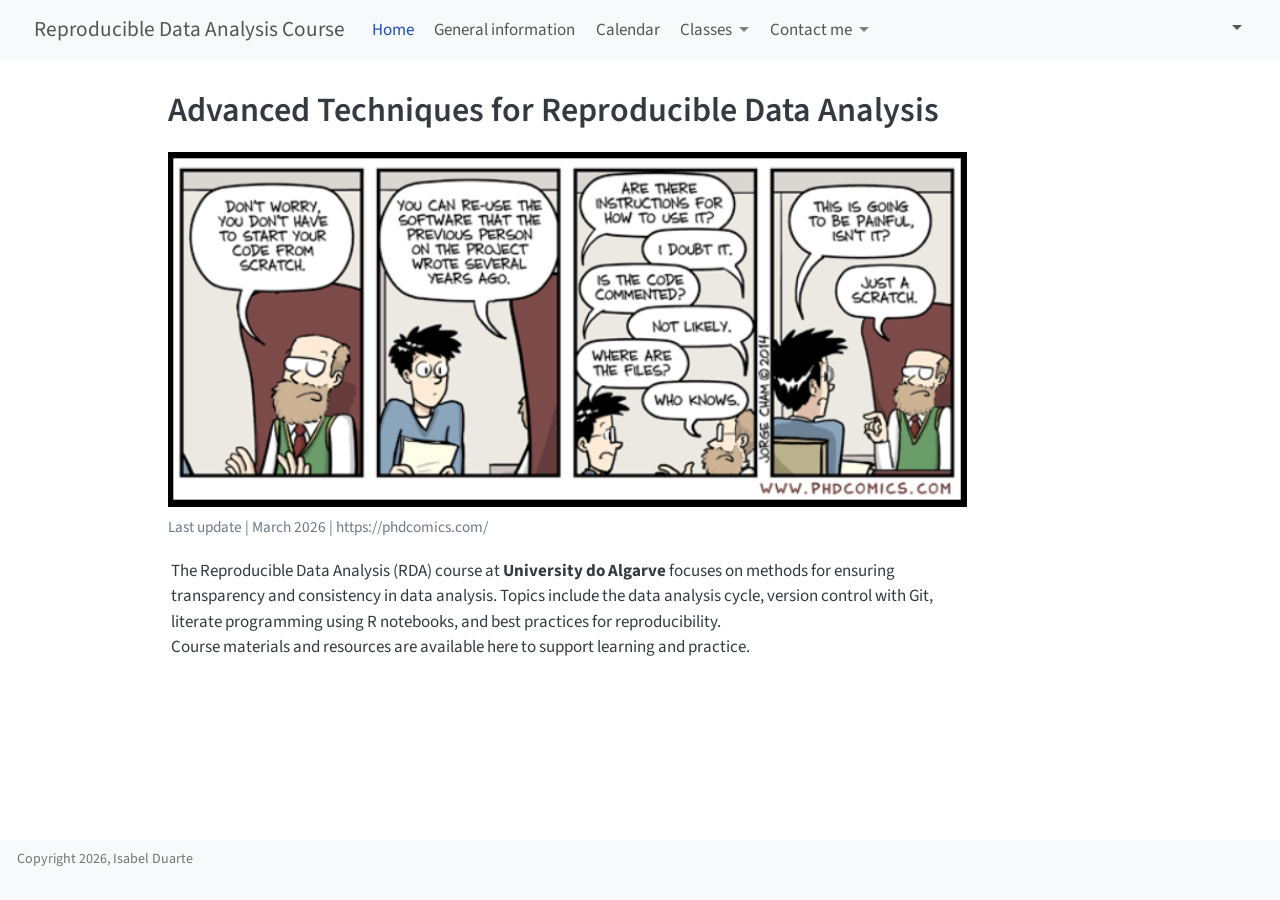
==== docs/index.html @ 01732670 "Add class 3" ====
<!DOCTYPE html>
<html xmlns="http://www.w3.org/1999/xhtml" lang="en" xml:lang="en"><head>

<meta charset="utf-8">
<meta name="generator" content="quarto-1.8.25">

<meta name="viewport" content="width=device-width, initial-scale=1.0, user-scalable=yes">


<title>Advanced Techniques for Reproducible Data Analysis – Reproducible Data Analysis Course</title>
<style>
code{white-space: pre-wrap;}
span.smallcaps{font-variant: small-caps;}
div.columns{display: flex; gap: min(4vw, 1.5em);}
div.column{flex: auto; overflow-x: auto;}
div.hanging-indent{margin-left: 1.5em; text-indent: -1.5em;}
ul.task-list{list-style: none;}
ul.task-list li input[type="checkbox"] {
  width: 0.8em;
  margin: 0 0.8em 0.2em -1em; /* quarto-specific, see https://github.com/quarto-dev/quarto-cli/issues/4556 */ 
  vertical-align: middle;
}
</style>


<script src="site_libs/quarto-nav/quarto-nav.js"></script>
<script src="site_libs/quarto-nav/headroom.min.js"></script>
<script src="site_libs/clipboard/clipboard.min.js"></script>
<script src="site_libs/quarto-search/autocomplete.umd.js"></script>
<script src="site_libs/quarto-search/fuse.min.js"></script>
<script src="site_libs/quarto-search/quarto-search.js"></script>
<meta name="quarto:offset" content="./">
<script src="site_libs/quarto-html/quarto.js" type="module"></script>
<script src="site_libs/quarto-html/tabsets/tabsets.js" type="module"></script>
<script src="site_libs/quarto-html/axe/axe-check.js" type="module"></script>
<script src="site_libs/quarto-html/popper.min.js"></script>
<script src="site_libs/quarto-html/tippy.umd.min.js"></script>
<script src="site_libs/quarto-html/anchor.min.js"></script>
<link href="site_libs/quarto-html/tippy.css" rel="stylesheet">
<link href="site_libs/quarto-html/quarto-syntax-highlighting-7b89279ff1a6dce999919e0e67d4d9ec.css" rel="stylesheet" id="quarto-text-highlighting-styles">
<script src="site_libs/bootstrap/bootstrap.min.js"></script>
<link href="site_libs/bootstrap/bootstrap-icons.css" rel="stylesheet">
<link href="site_libs/bootstrap/bootstrap-d1093b427563c242ab1e79c4a257efb3.min.css" rel="stylesheet" append-hash="true" id="quarto-bootstrap" data-mode="light">
<script id="quarto-search-options" type="application/json">{
  "location": "navbar",
  "copy-button": false,
  "collapse-after": 3,
  "panel-placement": "end",
  "type": "overlay",
  "limit": 50,
  "keyboard-shortcut": [
    "f",
    "/",
    "s"
  ],
  "show-item-context": false,
  "language": {
    "search-no-results-text": "No results",
    "search-matching-documents-text": "matching documents",
    "search-copy-link-title": "Copy link to search",
    "search-hide-matches-text": "Hide additional matches",
    "search-more-match-text": "more match in this document",
    "search-more-matches-text": "more matches in this document",
    "search-clear-button-title": "Clear",
    "search-text-placeholder": "",
    "search-detached-cancel-button-title": "Cancel",
    "search-submit-button-title": "Submit",
    "search-label": "Search"
  }
}</script>


</head>

<body class="nav-fixed quarto-light">

<div id="quarto-search-results"></div>
  <header id="quarto-header" class="headroom fixed-top">
    <nav class="navbar navbar-expand-lg " data-bs-theme="dark">
      <div class="navbar-container container-fluid">
      <div class="navbar-brand-container mx-auto">
    <a href="./index.html" class="navbar-brand navbar-brand-logo">
    </a>
    <a class="navbar-brand" href="./index.html">
    <span class="navbar-title">Reproducible Data Analysis Course</span>
    </a>
  </div>
            <div id="quarto-search" class="" title="Search"></div>
          <button class="navbar-toggler" type="button" data-bs-toggle="collapse" data-bs-target="#navbarCollapse" aria-controls="navbarCollapse" role="menu" aria-expanded="false" aria-label="Toggle navigation" onclick="if (window.quartoToggleHeadroom) { window.quartoToggleHeadroom(); }">
  <span class="navbar-toggler-icon"></span>
</button>
          <div class="collapse navbar-collapse" id="navbarCollapse">
            <ul class="navbar-nav navbar-nav-scroll me-auto">
  <li class="nav-item">
    <a class="nav-link active" href="./index.html" aria-current="page"> 
<span class="menu-text">Home</span></a>
  </li>  
  <li class="nav-item">
    <a class="nav-link" href="./system_setup.html"> 
<span class="menu-text">General information</span></a>
  </li>  
  <li class="nav-item">
    <a class="nav-link" href="./calendar.html"> 
<span class="menu-text">Calendar</span></a>
  </li>  
  <li class="nav-item dropdown ">
    <a class="nav-link dropdown-toggle" href="#" id="nav-menu-classes" role="link" data-bs-toggle="dropdown" aria-expanded="false">
 <span class="menu-text">Classes</span>
    </a>
    <ul class="dropdown-menu" aria-labelledby="nav-menu-classes">    
        <li>
    <a class="dropdown-item" href="./classes/class1.html">
 <span class="dropdown-text">Topic 1 | Tidy data</span></a>
  </li>  
        <li>
    <a class="dropdown-item" href="./classes/class2.html">
 <span class="dropdown-text">Topic 2 | Introduction to R</span></a>
  </li>  
        <li>
    <a class="dropdown-item" href="./classes/class2_advanced_r.html">
 <span class="dropdown-text">Topic 2 | Advanced R</span></a>
  </li>  
        <li>
    <a class="dropdown-item" href="./classes/class3.html">
 <span class="dropdown-text">Topic 3 | Setting Up for Reproducible Data Analysis</span></a>
  </li>  
    </ul>
  </li>
  <li class="nav-item dropdown ">
    <a class="nav-link dropdown-toggle" href="#" id="nav-menu-contact-me" role="link" data-bs-toggle="dropdown" aria-expanded="false">
 <span class="menu-text">Contact me</span>
    </a>
    <ul class="dropdown-menu" aria-labelledby="nav-menu-contact-me">    
        <li>
    <a class="dropdown-item" href="./contact_me.html">
 <span class="dropdown-text">Contact me</span></a>
  </li>  
    </ul>
  </li>
</ul>
          </div> <!-- /navcollapse -->
            <div class="quarto-navbar-tools">
    <div class="dropdown">
      <a href="" title="" id="quarto-navigation-tool-dropdown-0" class="quarto-navigation-tool dropdown-toggle px-1" data-bs-toggle="dropdown" aria-expanded="false" role="link" aria-label=""><i class="bi bi-house-heart-fill"></i></a>
      <ul class="dropdown-menu" aria-labelledby="quarto-navigation-tool-dropdown-0">
          <li>
            <a class="dropdown-item quarto-navbar-tools-item" href="https://www.ualg.pt/">
            Universidade do Algarve
            </a>
          </li>
      </ul>
    </div>
</div>
      </div> <!-- /container-fluid -->
    </nav>
</header>
<!-- content -->
<div id="quarto-content" class="quarto-container page-columns page-rows-contents page-layout-article page-navbar">
<!-- sidebar -->
<!-- margin-sidebar -->
    <div id="quarto-margin-sidebar" class="sidebar margin-sidebar zindex-bottom">
        
    </div>
<!-- main -->
<main class="content" id="quarto-document-content">

<header id="title-block-header" class="quarto-title-block default">
<div class="quarto-title">
<h1 class="title">Advanced Techniques for Reproducible Data Analysis</h1>
</div>



<div class="quarto-title-meta">

    
  
    
  </div>
  


</header>


<div class="quarto-layout-panel" data-layout-ncol="1">
<div class="quarto-layout-row">
<div class="quarto-layout-cell" style="flex-basis: 100.0%;justify-content: flex-start;">
<div class="quarto-figure quarto-figure-center">
<figure class="figure">
<p><img src="pics/phd_comics_reproducibility.png" class="img-fluid figure-img" style="width:100.0%"></p>
<figcaption>Last update | March 2026 | https://phdcomics.com/</figcaption>
</figure>
</div>
</div>
</div>
<div class="quarto-layout-row">
<div class="quarto-layout-cell" style="flex-basis: 100.0%;justify-content: flex-start;">
<p>The Reproducible Data Analysis (RDA) course at <strong>University do Algarve</strong> focuses on methods for ensuring transparency and consistency in data analysis. Topics include the data analysis cycle, version control with Git, literate programming using R notebooks, and best practices for reproducibility.<br>
Course materials and resources are available here to support learning and practice.</p>
</div>
</div>
</div>



<a onclick="window.scrollTo(0, 0); return false;" role="button" id="quarto-back-to-top"><i class="bi bi-arrow-up"></i> Back to top</a></main> <!-- /main -->
<script id="quarto-html-after-body" type="application/javascript">
  window.document.addEventListener("DOMContentLoaded", function (event) {
    const icon = "";
    const anchorJS = new window.AnchorJS();
    anchorJS.options = {
      placement: 'right',
      icon: icon
    };
    anchorJS.add('.anchored');
    const isCodeAnnotation = (el) => {
      for (const clz of el.classList) {
        if (clz.startsWith('code-annotation-')) {                     
          return true;
        }
      }
      return false;
    }
    const onCopySuccess = function(e) {
      // button target
      const button = e.trigger;
      // don't keep focus
      button.blur();
      // flash "checked"
      button.classList.add('code-copy-button-checked');
      var currentTitle = button.getAttribute("title");
      button.setAttribute("title", "Copied!");
      let tooltip;
      if (window.bootstrap) {
        button.setAttribute("data-bs-toggle", "tooltip");
        button.setAttribute("data-bs-placement", "left");
        button.setAttribute("data-bs-title", "Copied!");
        tooltip = new bootstrap.Tooltip(button, 
          { trigger: "manual", 
            customClass: "code-copy-button-tooltip",
            offset: [0, -8]});
        tooltip.show();    
      }
      setTimeout(function() {
        if (tooltip) {
          tooltip.hide();
          button.removeAttribute("data-bs-title");
          button.removeAttribute("data-bs-toggle");
          button.removeAttribute("data-bs-placement");
        }
        button.setAttribute("title", currentTitle);
        button.classList.remove('code-copy-button-checked');
      }, 1000);
      // clear code selection
      e.clearSelection();
    }
    const getTextToCopy = function(trigger) {
      const outerScaffold = trigger.parentElement.cloneNode(true);
      const codeEl = outerScaffold.querySelector('code');
      for (const childEl of codeEl.children) {
        if (isCodeAnnotation(childEl)) {
          childEl.remove();
        }
      }
      return codeEl.innerText;
    }
    const clipboard = new window.ClipboardJS('.code-copy-button:not([data-in-quarto-modal])', {
      text: getTextToCopy
    });
    clipboard.on('success', onCopySuccess);
    if (window.document.getElementById('quarto-embedded-source-code-modal')) {
      const clipboardModal = new window.ClipboardJS('.code-copy-button[data-in-quarto-modal]', {
        text: getTextToCopy,
        container: window.document.getElementById('quarto-embedded-source-code-modal')
      });
      clipboardModal.on('success', onCopySuccess);
    }
      var localhostRegex = new RegExp(/^(?:http|https):\/\/localhost\:?[0-9]*\//);
      var mailtoRegex = new RegExp(/^mailto:/);
        var filterRegex = new RegExp('/' + window.location.host + '/');
      var isInternal = (href) => {
          return filterRegex.test(href) || localhostRegex.test(href) || mailtoRegex.test(href);
      }
      // Inspect non-navigation links and adorn them if external
     var links = window.document.querySelectorAll('a[href]:not(.nav-link):not(.navbar-brand):not(.toc-action):not(.sidebar-link):not(.sidebar-item-toggle):not(.pagination-link):not(.no-external):not([aria-hidden]):not(.dropdown-item):not(.quarto-navigation-tool):not(.about-link)');
      for (var i=0; i<links.length; i++) {
        const link = links[i];
        if (!isInternal(link.href)) {
          // undo the damage that might have been done by quarto-nav.js in the case of
          // links that we want to consider external
          if (link.dataset.originalHref !== undefined) {
            link.href = link.dataset.originalHref;
          }
        }
      }
    function tippyHover(el, contentFn, onTriggerFn, onUntriggerFn) {
      const config = {
        allowHTML: true,
        maxWidth: 500,
        delay: 100,
        arrow: false,
        appendTo: function(el) {
            return el.parentElement;
        },
        interactive: true,
        interactiveBorder: 10,
        theme: 'quarto',
        placement: 'bottom-start',
      };
      if (contentFn) {
        config.content = contentFn;
      }
      if (onTriggerFn) {
        config.onTrigger = onTriggerFn;
      }
      if (onUntriggerFn) {
        config.onUntrigger = onUntriggerFn;
      }
      window.tippy(el, config); 
    }
    const noterefs = window.document.querySelectorAll('a[role="doc-noteref"]');
    for (var i=0; i<noterefs.length; i++) {
      const ref = noterefs[i];
      tippyHover(ref, function() {
        // use id or data attribute instead here
        let href = ref.getAttribute('data-footnote-href') || ref.getAttribute('href');
        try { href = new URL(href).hash; } catch {}
        const id = href.replace(/^#\/?/, "");
        const note = window.document.getElementById(id);
        if (note) {
          return note.innerHTML;
        } else {
          return "";
        }
      });
    }
    const xrefs = window.document.querySelectorAll('a.quarto-xref');
    const processXRef = (id, note) => {
      // Strip column container classes
      const stripColumnClz = (el) => {
        el.classList.remove("page-full", "page-columns");
        if (el.children) {
          for (const child of el.children) {
            stripColumnClz(child);
          }
        }
      }
      stripColumnClz(note)
      if (id === null || id.startsWith('sec-')) {
        // Special case sections, only their first couple elements
        const container = document.createElement("div");
        if (note.children && note.children.length > 2) {
          container.appendChild(note.children[0].cloneNode(true));
          for (let i = 1; i < note.children.length; i++) {
            const child = note.children[i];
            if (child.tagName === "P" && child.innerText === "") {
              continue;
            } else {
              container.appendChild(child.cloneNode(true));
              break;
            }
          }
          if (window.Quarto?.typesetMath) {
            window.Quarto.typesetMath(container);
          }
          return container.innerHTML
        } else {
          if (window.Quarto?.typesetMath) {
            window.Quarto.typesetMath(note);
          }
          return note.innerHTML;
        }
      } else {
        // Remove any anchor links if they are present
        const anchorLink = note.querySelector('a.anchorjs-link');
        if (anchorLink) {
          anchorLink.remove();
        }
        if (window.Quarto?.typesetMath) {
          window.Quarto.typesetMath(note);
        }
        if (note.classList.contains("callout")) {
          return note.outerHTML;
        } else {
          return note.innerHTML;
        }
      }
    }
    for (var i=0; i<xrefs.length; i++) {
      const xref = xrefs[i];
      tippyHover(xref, undefined, function(instance) {
        instance.disable();
        let url = xref.getAttribute('href');
        let hash = undefined; 
        if (url.startsWith('#')) {
          hash = url;
        } else {
          try { hash = new URL(url).hash; } catch {}
        }
        if (hash) {
          const id = hash.replace(/^#\/?/, "");
          const note = window.document.getElementById(id);
          if (note !== null) {
            try {
              const html = processXRef(id, note.cloneNode(true));
              instance.setContent(html);
            } finally {
              instance.enable();
              instance.show();
            }
          } else {
            // See if we can fetch this
            fetch(url.split('#')[0])
            .then(res => res.text())
            .then(html => {
              const parser = new DOMParser();
              const htmlDoc = parser.parseFromString(html, "text/html");
              const note = htmlDoc.getElementById(id);
              if (note !== null) {
                const html = processXRef(id, note);
                instance.setContent(html);
              } 
            }).finally(() => {
              instance.enable();
              instance.show();
            });
          }
        } else {
          // See if we can fetch a full url (with no hash to target)
          // This is a special case and we should probably do some content thinning / targeting
          fetch(url)
          .then(res => res.text())
          .then(html => {
            const parser = new DOMParser();
            const htmlDoc = parser.parseFromString(html, "text/html");
            const note = htmlDoc.querySelector('main.content');
            if (note !== null) {
              // This should only happen for chapter cross references
              // (since there is no id in the URL)
              // remove the first header
              if (note.children.length > 0 && note.children[0].tagName === "HEADER") {
                note.children[0].remove();
              }
              const html = processXRef(null, note);
              instance.setContent(html);
            } 
          }).finally(() => {
            instance.enable();
            instance.show();
          });
        }
      }, function(instance) {
      });
    }
        let selectedAnnoteEl;
        const selectorForAnnotation = ( cell, annotation) => {
          let cellAttr = 'data-code-cell="' + cell + '"';
          let lineAttr = 'data-code-annotation="' +  annotation + '"';
          const selector = 'span[' + cellAttr + '][' + lineAttr + ']';
          return selector;
        }
        const selectCodeLines = (annoteEl) => {
          const doc = window.document;
          const targetCell = annoteEl.getAttribute("data-target-cell");
          const targetAnnotation = annoteEl.getAttribute("data-target-annotation");
          const annoteSpan = window.document.querySelector(selectorForAnnotation(targetCell, targetAnnotation));
          const lines = annoteSpan.getAttribute("data-code-lines").split(",");
          const lineIds = lines.map((line) => {
            return targetCell + "-" + line;
          })
          let top = null;
          let height = null;
          let parent = null;
          if (lineIds.length > 0) {
              //compute the position of the single el (top and bottom and make a div)
              const el = window.document.getElementById(lineIds[0]);
              top = el.offsetTop;
              height = el.offsetHeight;
              parent = el.parentElement.parentElement;
            if (lineIds.length > 1) {
              const lastEl = window.document.getElementById(lineIds[lineIds.length - 1]);
              const bottom = lastEl.offsetTop + lastEl.offsetHeight;
              height = bottom - top;
            }
            if (top !== null && height !== null && parent !== null) {
              // cook up a div (if necessary) and position it 
              let div = window.document.getElementById("code-annotation-line-highlight");
              if (div === null) {
                div = window.document.createElement("div");
                div.setAttribute("id", "code-annotation-line-highlight");
                div.style.position = 'absolute';
                parent.appendChild(div);
              }
              div.style.top = top - 2 + "px";
              div.style.height = height + 4 + "px";
              div.style.left = 0;
              let gutterDiv = window.document.getElementById("code-annotation-line-highlight-gutter");
              if (gutterDiv === null) {
                gutterDiv = window.document.createElement("div");
                gutterDiv.setAttribute("id", "code-annotation-line-highlight-gutter");
                gutterDiv.style.position = 'absolute';
                const codeCell = window.document.getElementById(targetCell);
                const gutter = codeCell.querySelector('.code-annotation-gutter');
                gutter.appendChild(gutterDiv);
              }
              gutterDiv.style.top = top - 2 + "px";
              gutterDiv.style.height = height + 4 + "px";
            }
            selectedAnnoteEl = annoteEl;
          }
        };
        const unselectCodeLines = () => {
          const elementsIds = ["code-annotation-line-highlight", "code-annotation-line-highlight-gutter"];
          elementsIds.forEach((elId) => {
            const div = window.document.getElementById(elId);
            if (div) {
              div.remove();
            }
          });
          selectedAnnoteEl = undefined;
        };
          // Handle positioning of the toggle
      window.addEventListener(
        "resize",
        throttle(() => {
          elRect = undefined;
          if (selectedAnnoteEl) {
            selectCodeLines(selectedAnnoteEl);
          }
        }, 10)
      );
      function throttle(fn, ms) {
      let throttle = false;
      let timer;
        return (...args) => {
          if(!throttle) { // first call gets through
              fn.apply(this, args);
              throttle = true;
          } else { // all the others get throttled
              if(timer) clearTimeout(timer); // cancel #2
              timer = setTimeout(() => {
                fn.apply(this, args);
                timer = throttle = false;
              }, ms);
          }
        };
      }
        // Attach click handler to the DT
        const annoteDls = window.document.querySelectorAll('dt[data-target-cell]');
        for (const annoteDlNode of annoteDls) {
          annoteDlNode.addEventListener('click', (event) => {
            const clickedEl = event.target;
            if (clickedEl !== selectedAnnoteEl) {
              unselectCodeLines();
              const activeEl = window.document.querySelector('dt[data-target-cell].code-annotation-active');
              if (activeEl) {
                activeEl.classList.remove('code-annotation-active');
              }
              selectCodeLines(clickedEl);
              clickedEl.classList.add('code-annotation-active');
            } else {
              // Unselect the line
              unselectCodeLines();
              clickedEl.classList.remove('code-annotation-active');
            }
          });
        }
    const findCites = (el) => {
      const parentEl = el.parentElement;
      if (parentEl) {
        const cites = parentEl.dataset.cites;
        if (cites) {
          return {
            el,
            cites: cites.split(' ')
          };
        } else {
          return findCites(el.parentElement)
        }
      } else {
        return undefined;
      }
    };
    var bibliorefs = window.document.querySelectorAll('a[role="doc-biblioref"]');
    for (var i=0; i<bibliorefs.length; i++) {
      const ref = bibliorefs[i];
      const citeInfo = findCites(ref);
      if (citeInfo) {
        tippyHover(citeInfo.el, function() {
          var popup = window.document.createElement('div');
          citeInfo.cites.forEach(function(cite) {
            var citeDiv = window.document.createElement('div');
            citeDiv.classList.add('hanging-indent');
            citeDiv.classList.add('csl-entry');
            var biblioDiv = window.document.getElementById('ref-' + cite);
            if (biblioDiv) {
              citeDiv.innerHTML = biblioDiv.innerHTML;
            }
            popup.appendChild(citeDiv);
          });
          return popup.innerHTML;
        });
      }
    }
  });
  </script>
</div> <!-- /content -->
<footer class="footer">
  <div class="nav-footer">
    <div class="nav-footer-left">
<p>Copyright 2026, Isabel Duarte</p>
</div>   
    <div class="nav-footer-center">
      &nbsp;
    </div>
    <div class="nav-footer-right">
      <ul class="footer-items list-unstyled">
    <li class="nav-item compact">
    <a class="nav-link" href="https://github.com/instructr/ualg.rep.data.analysis.2026">
      <i class="bi bi-github" role="img">
</i> 
    </a>
  </li>  
</ul>
    </div>
  </div>
</footer>




</body></html>
---- docs/site_libs/quarto-html/tippy.css ----
.tippy-box[data-animation=fade][data-state=hidden]{opacity:0}[data-tippy-root]{max-width:calc(100vw - 10px)}.tippy-box{position:relative;background-color:#333;color:#fff;border-radius:4px;font-size:14px;line-height:1.4;white-space:normal;outline:0;transition-property:transform,visibility,opacity}.tippy-box[data-placement^=top]>.tippy-arrow{bottom:0}.tippy-box[data-placement^=top]>.tippy-arrow:before{bottom:-7px;left:0;border-width:8px 8px 0;border-top-color:initial;transform-origin:center top}.tippy-box[data-placement^=bottom]>.tippy-arrow{top:0}.tippy-box[data-placement^=bottom]>.tippy-arrow:before{top:-7px;left:0;border-width:0 8px 8px;border-bottom-color:initial;transform-origin:center bottom}.tippy-box[data-placement^=left]>.tippy-arrow{right:0}.tippy-box[data-placement^=left]>.tippy-arrow:before{border-width:8px 0 8px 8px;border-left-color:initial;right:-7px;transform-origin:center left}.tippy-box[data-placement^=right]>.tippy-arrow{left:0}.tippy-box[data-placement^=right]>.tippy-arrow:before{left:-7px;border-width:8px 8px 8px 0;border-right-color:initial;transform-origin:center right}.tippy-box[data-inertia][data-state=visible]{transition-timing-function:cubic-bezier(.54,1.5,.38,1.11)}.tippy-arrow{width:16px;height:16px;color:#333}.tippy-arrow:before{content:"";position:absolute;border-color:transparent;border-style:solid}.tippy-content{position:relative;padding:5px 9px;z-index:1}
---- docs/site_libs/quarto-html/quarto-syntax-highlighting-7b89279ff1a6dce999919e0e67d4d9ec.css ----
/* quarto syntax highlight colors */
:root {
  --quarto-hl-ot-color: #003B4F;
  --quarto-hl-at-color: #657422;
  --quarto-hl-ss-color: #20794D;
  --quarto-hl-an-color: #5E5E5E;
  --quarto-hl-fu-color: #4758AB;
  --quarto-hl-st-color: #20794D;
  --quarto-hl-cf-color: #003B4F;
  --quarto-hl-op-color: #5E5E5E;
  --quarto-hl-er-color: #AD0000;
  --quarto-hl-bn-color: #AD0000;
  --quarto-hl-al-color: #AD0000;
  --quarto-hl-va-color: #111111;
  --quarto-hl-bu-color: inherit;
  --quarto-hl-ex-color: inherit;
  --quarto-hl-pp-color: #AD0000;
  --quarto-hl-in-color: #5E5E5E;
  --quarto-hl-vs-color: #20794D;
  --quarto-hl-wa-color: #5E5E5E;
  --quarto-hl-do-color: #5E5E5E;
  --quarto-hl-im-color: #00769E;
  --quarto-hl-ch-color: #20794D;
  --quarto-hl-dt-color: #AD0000;
  --quarto-hl-fl-color: #AD0000;
  --quarto-hl-co-color: #5E5E5E;
  --quarto-hl-cv-color: #5E5E5E;
  --quarto-hl-cn-color: #8f5902;
  --quarto-hl-sc-color: #5E5E5E;
  --quarto-hl-dv-color: #AD0000;
  --quarto-hl-kw-color: #003B4F;
}

/* other quarto variables */
:root {
  --quarto-font-monospace: SFMono-Regular, Menlo, Monaco, Consolas, "Liberation Mono", "Courier New", monospace;
}

/* syntax highlight based on Pandoc's rules */
pre > code.sourceCode > span {
  color: #003B4F;
}

code.sourceCode > span {
  color: #003B4F;
}

div.sourceCode,
div.sourceCode pre.sourceCode {
  color: #003B4F;
}

/* Normal */
code span {
  color: #003B4F;
}

/* Alert */
code span.al {
  color: #AD0000;
  font-style: inherit;
}

/* Annotation */
code span.an {
  color: #5E5E5E;
  font-style: inherit;
}

/* Attribute */
code span.at {
  color: #657422;
  font-style: inherit;
}

/* BaseN */
code span.bn {
  color: #AD0000;
  font-style: inherit;
}

/* BuiltIn */
code span.bu {
  font-style: inherit;
}

/* ControlFlow */
code span.cf {
  color: #003B4F;
  font-weight: bold;
  font-style: inherit;
}

/* Char */
code span.ch {
  color: #20794D;
  font-style: inherit;
}

/* Constant */
code span.cn {
  color: #8f5902;
  font-style: inherit;
}

/* Comment */
code span.co {
  color: #5E5E5E;
  font-style: inherit;
}

/* CommentVar */
code span.cv {
  color: #5E5E5E;
  font-style: italic;
}

/* Documentation */
code span.do {
  color: #5E5E5E;
  font-style: italic;
}

/* DataType */
code span.dt {
  color: #AD0000;
  font-style: inherit;
}

/* DecVal */
code span.dv {
  color: #AD0000;
  font-style: inherit;
}

/* Error */
code span.er {
  color: #AD0000;
  font-style: inherit;
}

/* Extension */
code span.ex {
  font-style: inherit;
}

/* Float */
code span.fl {
  color: #AD0000;
  font-style: inherit;
}

/* Function */
code span.fu {
  color: #4758AB;
  font-style: inherit;
}

/* Import */
code span.im {
  color: #00769E;
  font-style: inherit;
}

/* Information */
code span.in {
  color: #5E5E5E;
  font-style: inherit;
}

/* Keyword */
code span.kw {
  color: #003B4F;
  font-weight: bold;
  font-style: inherit;
}

/* Operator */
code span.op {
  color: #5E5E5E;
  font-style: inherit;
}

/* Other */
code span.ot {
  color: #003B4F;
  font-style: inherit;
}

/* Preprocessor */
code span.pp {
  color: #AD0000;
  font-style: inherit;
}

/* SpecialChar */
code span.sc {
  color: #5E5E5E;
  font-style: inherit;
}

/* SpecialString */
code span.ss {
  color: #20794D;
  font-style: inherit;
}

/* String */
code span.st {
  color: #20794D;
  font-style: inherit;
}

/* Variable */
code span.va {
  color: #111111;
  font-style: inherit;
}

/* VerbatimString */
code span.vs {
  color: #20794D;
  font-style: inherit;
}

/* Warning */
code span.wa {
  color: #5E5E5E;
  font-style: italic;
}

.prevent-inlining {
  content: "</";
}

/*# sourceMappingURL=3944bc705cfaf4c80e56f77c5205168a.css.map */
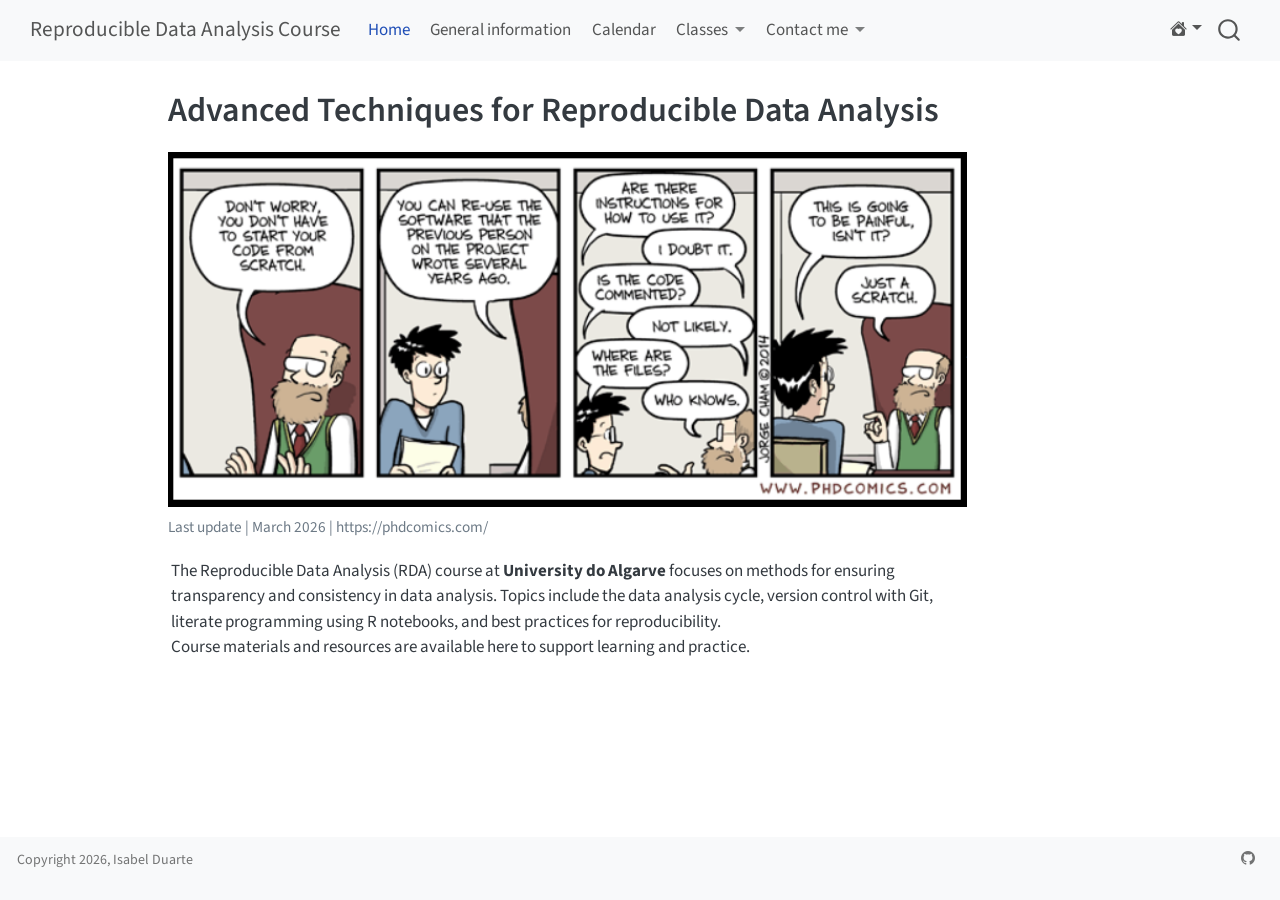
==== commit add79ba3: "Add class 5" ====
--- a/docs/index.html
+++ b/docs/index.html
@@ -2,7 +2,7 @@
 <html xmlns="http://www.w3.org/1999/xhtml" lang="en" xml:lang="en"><head>
 
 <meta charset="utf-8">
-<meta name="generator" content="quarto-1.8.25">
+<meta name="generator" content="quarto-1.5.57">
 
 <meta name="viewport" content="width=device-width, initial-scale=1.0, user-scalable=yes">
 
@@ -30,17 +30,15 @@
 <script src="site_libs/quarto-search/fuse.min.js"></script>
 <script src="site_libs/quarto-search/quarto-search.js"></script>
 <meta name="quarto:offset" content="./">
-<script src="site_libs/quarto-html/quarto.js" type="module"></script>
-<script src="site_libs/quarto-html/tabsets/tabsets.js" type="module"></script>
-<script src="site_libs/quarto-html/axe/axe-check.js" type="module"></script>
+<script src="site_libs/quarto-html/quarto.js"></script>
 <script src="site_libs/quarto-html/popper.min.js"></script>
 <script src="site_libs/quarto-html/tippy.umd.min.js"></script>
 <script src="site_libs/quarto-html/anchor.min.js"></script>
 <link href="site_libs/quarto-html/tippy.css" rel="stylesheet">
-<link href="site_libs/quarto-html/quarto-syntax-highlighting-7b89279ff1a6dce999919e0e67d4d9ec.css" rel="stylesheet" id="quarto-text-highlighting-styles">
+<link href="site_libs/quarto-html/quarto-syntax-highlighting.css" rel="stylesheet" id="quarto-text-highlighting-styles">
 <script src="site_libs/bootstrap/bootstrap.min.js"></script>
 <link href="site_libs/bootstrap/bootstrap-icons.css" rel="stylesheet">
-<link href="site_libs/bootstrap/bootstrap-d1093b427563c242ab1e79c4a257efb3.min.css" rel="stylesheet" append-hash="true" id="quarto-bootstrap" data-mode="light">
+<link href="site_libs/bootstrap/bootstrap.min.css" rel="stylesheet" id="quarto-bootstrap" data-mode="light">
 <script id="quarto-search-options" type="application/json">{
   "location": "navbar",
   "copy-button": false,
@@ -72,15 +70,13 @@
 
 </head>
 
-<body class="nav-fixed quarto-light">
+<body class="nav-fixed">
 
 <div id="quarto-search-results"></div>
   <header id="quarto-header" class="headroom fixed-top">
     <nav class="navbar navbar-expand-lg " data-bs-theme="dark">
       <div class="navbar-container container-fluid">
       <div class="navbar-brand-container mx-auto">
-    <a href="./index.html" class="navbar-brand navbar-brand-logo">
-    </a>
     <a class="navbar-brand" href="./index.html">
     <span class="navbar-title">Reproducible Data Analysis Course</span>
     </a>
@@ -123,6 +119,14 @@
         <li>
     <a class="dropdown-item" href="./classes/class3.html">
  <span class="dropdown-text">Topic 3 | Setting Up for Reproducible Data Analysis</span></a>
+  </li>  
+        <li>
+    <a class="dropdown-item" href="./classes/class4.html">
+ <span class="dropdown-text">Topic 4 | Understanding and Structuring Your Dataset</span></a>
+  </li>  
+        <li>
+    <a class="dropdown-item" href="./classes/class5.html">
+ <span class="dropdown-text">Topic 5 | Exploring Your Data: Summary Statistics and Visualisation</span></a>
   </li>  
     </ul>
   </li>
@@ -183,6 +187,9 @@
 </header>
 
 
+<div>
+
+</div>
 <div class="quarto-layout-panel" data-layout-ncol="1">
 <div class="quarto-layout-row">
 <div class="quarto-layout-cell" style="flex-basis: 100.0%;justify-content: flex-start;">
@@ -206,243 +213,239 @@
 
 <a onclick="window.scrollTo(0, 0); return false;" role="button" id="quarto-back-to-top"><i class="bi bi-arrow-up"></i> Back to top</a></main> <!-- /main -->
 <script id="quarto-html-after-body" type="application/javascript">
-  window.document.addEventListener("DOMContentLoaded", function (event) {
-    const icon = "";
-    const anchorJS = new window.AnchorJS();
-    anchorJS.options = {
-      placement: 'right',
-      icon: icon
-    };
-    anchorJS.add('.anchored');
-    const isCodeAnnotation = (el) => {
-      for (const clz of el.classList) {
-        if (clz.startsWith('code-annotation-')) {                     
-          return true;
-        }
-      }
-      return false;
-    }
-    const onCopySuccess = function(e) {
-      // button target
-      const button = e.trigger;
-      // don't keep focus
-      button.blur();
-      // flash "checked"
-      button.classList.add('code-copy-button-checked');
-      var currentTitle = button.getAttribute("title");
-      button.setAttribute("title", "Copied!");
-      let tooltip;
-      if (window.bootstrap) {
-        button.setAttribute("data-bs-toggle", "tooltip");
-        button.setAttribute("data-bs-placement", "left");
-        button.setAttribute("data-bs-title", "Copied!");
-        tooltip = new bootstrap.Tooltip(button, 
-          { trigger: "manual", 
-            customClass: "code-copy-button-tooltip",
-            offset: [0, -8]});
-        tooltip.show();    
-      }
-      setTimeout(function() {
-        if (tooltip) {
-          tooltip.hide();
-          button.removeAttribute("data-bs-title");
-          button.removeAttribute("data-bs-toggle");
-          button.removeAttribute("data-bs-placement");
-        }
-        button.setAttribute("title", currentTitle);
-        button.classList.remove('code-copy-button-checked');
-      }, 1000);
-      // clear code selection
-      e.clearSelection();
-    }
-    const getTextToCopy = function(trigger) {
-      const outerScaffold = trigger.parentElement.cloneNode(true);
-      const codeEl = outerScaffold.querySelector('code');
+window.document.addEventListener("DOMContentLoaded", function (event) {
+  const toggleBodyColorMode = (bsSheetEl) => {
+    const mode = bsSheetEl.getAttribute("data-mode");
+    const bodyEl = window.document.querySelector("body");
+    if (mode === "dark") {
+      bodyEl.classList.add("quarto-dark");
+      bodyEl.classList.remove("quarto-light");
+    } else {
+      bodyEl.classList.add("quarto-light");
+      bodyEl.classList.remove("quarto-dark");
+    }
+  }
+  const toggleBodyColorPrimary = () => {
+    const bsSheetEl = window.document.querySelector("link#quarto-bootstrap");
+    if (bsSheetEl) {
+      toggleBodyColorMode(bsSheetEl);
+    }
+  }
+  toggleBodyColorPrimary();  
+  const icon = "";
+  const anchorJS = new window.AnchorJS();
+  anchorJS.options = {
+    placement: 'right',
+    icon: icon
+  };
+  anchorJS.add('.anchored');
+  const isCodeAnnotation = (el) => {
+    for (const clz of el.classList) {
+      if (clz.startsWith('code-annotation-')) {                     
+        return true;
+      }
+    }
+    return false;
+  }
+  const onCopySuccess = function(e) {
+    // button target
+    const button = e.trigger;
+    // don't keep focus
+    button.blur();
+    // flash "checked"
+    button.classList.add('code-copy-button-checked');
+    var currentTitle = button.getAttribute("title");
+    button.setAttribute("title", "Copied!");
+    let tooltip;
+    if (window.bootstrap) {
+      button.setAttribute("data-bs-toggle", "tooltip");
+      button.setAttribute("data-bs-placement", "left");
+      button.setAttribute("data-bs-title", "Copied!");
+      tooltip = new bootstrap.Tooltip(button, 
+        { trigger: "manual", 
+          customClass: "code-copy-button-tooltip",
+          offset: [0, -8]});
+      tooltip.show();    
+    }
+    setTimeout(function() {
+      if (tooltip) {
+        tooltip.hide();
+        button.removeAttribute("data-bs-title");
+        button.removeAttribute("data-bs-toggle");
+        button.removeAttribute("data-bs-placement");
+      }
+      button.setAttribute("title", currentTitle);
+      button.classList.remove('code-copy-button-checked');
+    }, 1000);
+    // clear code selection
+    e.clearSelection();
+  }
+  const getTextToCopy = function(trigger) {
+      const codeEl = trigger.previousElementSibling.cloneNode(true);
       for (const childEl of codeEl.children) {
         if (isCodeAnnotation(childEl)) {
           childEl.remove();
         }
       }
       return codeEl.innerText;
-    }
-    const clipboard = new window.ClipboardJS('.code-copy-button:not([data-in-quarto-modal])', {
-      text: getTextToCopy
+  }
+  const clipboard = new window.ClipboardJS('.code-copy-button:not([data-in-quarto-modal])', {
+    text: getTextToCopy
+  });
+  clipboard.on('success', onCopySuccess);
+  if (window.document.getElementById('quarto-embedded-source-code-modal')) {
+    // For code content inside modals, clipBoardJS needs to be initialized with a container option
+    // TODO: Check when it could be a function (https://github.com/zenorocha/clipboard.js/issues/860)
+    const clipboardModal = new window.ClipboardJS('.code-copy-button[data-in-quarto-modal]', {
+      text: getTextToCopy,
+      container: window.document.getElementById('quarto-embedded-source-code-modal')
     });
-    clipboard.on('success', onCopySuccess);
-    if (window.document.getElementById('quarto-embedded-source-code-modal')) {
-      const clipboardModal = new window.ClipboardJS('.code-copy-button[data-in-quarto-modal]', {
-        text: getTextToCopy,
-        container: window.document.getElementById('quarto-embedded-source-code-modal')
-      });
-      clipboardModal.on('success', onCopySuccess);
-    }
-      var localhostRegex = new RegExp(/^(?:http|https):\/\/localhost\:?[0-9]*\//);
-      var mailtoRegex = new RegExp(/^mailto:/);
-        var filterRegex = new RegExp('/' + window.location.host + '/');
-      var isInternal = (href) => {
-          return filterRegex.test(href) || localhostRegex.test(href) || mailtoRegex.test(href);
-      }
-      // Inspect non-navigation links and adorn them if external
-     var links = window.document.querySelectorAll('a[href]:not(.nav-link):not(.navbar-brand):not(.toc-action):not(.sidebar-link):not(.sidebar-item-toggle):not(.pagination-link):not(.no-external):not([aria-hidden]):not(.dropdown-item):not(.quarto-navigation-tool):not(.about-link)');
-      for (var i=0; i<links.length; i++) {
-        const link = links[i];
-        if (!isInternal(link.href)) {
-          // undo the damage that might have been done by quarto-nav.js in the case of
-          // links that we want to consider external
-          if (link.dataset.originalHref !== undefined) {
-            link.href = link.dataset.originalHref;
+    clipboardModal.on('success', onCopySuccess);
+  }
+    var localhostRegex = new RegExp(/^(?:http|https):\/\/localhost\:?[0-9]*\//);
+    var mailtoRegex = new RegExp(/^mailto:/);
+      var filterRegex = new RegExp('/' + window.location.host + '/');
+    var isInternal = (href) => {
+        return filterRegex.test(href) || localhostRegex.test(href) || mailtoRegex.test(href);
+    }
+    // Inspect non-navigation links and adorn them if external
+ 	var links = window.document.querySelectorAll('a[href]:not(.nav-link):not(.navbar-brand):not(.toc-action):not(.sidebar-link):not(.sidebar-item-toggle):not(.pagination-link):not(.no-external):not([aria-hidden]):not(.dropdown-item):not(.quarto-navigation-tool):not(.about-link)');
+    for (var i=0; i<links.length; i++) {
+      const link = links[i];
+      if (!isInternal(link.href)) {
+        // undo the damage that might have been done by quarto-nav.js in the case of
+        // links that we want to consider external
+        if (link.dataset.originalHref !== undefined) {
+          link.href = link.dataset.originalHref;
+        }
+      }
+    }
+  function tippyHover(el, contentFn, onTriggerFn, onUntriggerFn) {
+    const config = {
+      allowHTML: true,
+      maxWidth: 500,
+      delay: 100,
+      arrow: false,
+      appendTo: function(el) {
+          return el.parentElement;
+      },
+      interactive: true,
+      interactiveBorder: 10,
+      theme: 'quarto',
+      placement: 'bottom-start',
+    };
+    if (contentFn) {
+      config.content = contentFn;
+    }
+    if (onTriggerFn) {
+      config.onTrigger = onTriggerFn;
+    }
+    if (onUntriggerFn) {
+      config.onUntrigger = onUntriggerFn;
+    }
+    window.tippy(el, config); 
+  }
+  const noterefs = window.document.querySelectorAll('a[role="doc-noteref"]');
+  for (var i=0; i<noterefs.length; i++) {
+    const ref = noterefs[i];
+    tippyHover(ref, function() {
+      // use id or data attribute instead here
+      let href = ref.getAttribute('data-footnote-href') || ref.getAttribute('href');
+      try { href = new URL(href).hash; } catch {}
+      const id = href.replace(/^#\/?/, "");
+      const note = window.document.getElementById(id);
+      if (note) {
+        return note.innerHTML;
+      } else {
+        return "";
+      }
+    });
+  }
+  const xrefs = window.document.querySelectorAll('a.quarto-xref');
+  const processXRef = (id, note) => {
+    // Strip column container classes
+    const stripColumnClz = (el) => {
+      el.classList.remove("page-full", "page-columns");
+      if (el.children) {
+        for (const child of el.children) {
+          stripColumnClz(child);
+        }
+      }
+    }
+    stripColumnClz(note)
+    if (id === null || id.startsWith('sec-')) {
+      // Special case sections, only their first couple elements
+      const container = document.createElement("div");
+      if (note.children && note.children.length > 2) {
+        container.appendChild(note.children[0].cloneNode(true));
+        for (let i = 1; i < note.children.length; i++) {
+          const child = note.children[i];
+          if (child.tagName === "P" && child.innerText === "") {
+            continue;
+          } else {
+            container.appendChild(child.cloneNode(true));
+            break;
           }
         }
-      }
-    function tippyHover(el, contentFn, onTriggerFn, onUntriggerFn) {
-      const config = {
-        allowHTML: true,
-        maxWidth: 500,
-        delay: 100,
-        arrow: false,
-        appendTo: function(el) {
-            return el.parentElement;
-        },
-        interactive: true,
-        interactiveBorder: 10,
-        theme: 'quarto',
-        placement: 'bottom-start',
-      };
-      if (contentFn) {
-        config.content = contentFn;
-      }
-      if (onTriggerFn) {
-        config.onTrigger = onTriggerFn;
-      }
-      if (onUntriggerFn) {
-        config.onUntrigger = onUntriggerFn;
-      }
-      window.tippy(el, config); 
-    }
-    const noterefs = window.document.querySelectorAll('a[role="doc-noteref"]');
-    for (var i=0; i<noterefs.length; i++) {
-      const ref = noterefs[i];
-      tippyHover(ref, function() {
-        // use id or data attribute instead here
-        let href = ref.getAttribute('data-footnote-href') || ref.getAttribute('href');
-        try { href = new URL(href).hash; } catch {}
-        const id = href.replace(/^#\/?/, "");
-        const note = window.document.getElementById(id);
-        if (note) {
-          return note.innerHTML;
-        } else {
-          return "";
-        }
-      });
-    }
-    const xrefs = window.document.querySelectorAll('a.quarto-xref');
-    const processXRef = (id, note) => {
-      // Strip column container classes
-      const stripColumnClz = (el) => {
-        el.classList.remove("page-full", "page-columns");
-        if (el.children) {
-          for (const child of el.children) {
-            stripColumnClz(child);
-          }
-        }
-      }
-      stripColumnClz(note)
-      if (id === null || id.startsWith('sec-')) {
-        // Special case sections, only their first couple elements
-        const container = document.createElement("div");
-        if (note.children && note.children.length > 2) {
-          container.appendChild(note.children[0].cloneNode(true));
-          for (let i = 1; i < note.children.length; i++) {
-            const child = note.children[i];
-            if (child.tagName === "P" && child.innerText === "") {
-              continue;
-            } else {
-              container.appendChild(child.cloneNode(true));
-              break;
-            }
-          }
-          if (window.Quarto?.typesetMath) {
-            window.Quarto.typesetMath(container);
-          }
-          return container.innerHTML
-        } else {
-          if (window.Quarto?.typesetMath) {
-            window.Quarto.typesetMath(note);
-          }
-          return note.innerHTML;
-        }
+        if (window.Quarto?.typesetMath) {
+          window.Quarto.typesetMath(container);
+        }
+        return container.innerHTML
       } else {
-        // Remove any anchor links if they are present
-        const anchorLink = note.querySelector('a.anchorjs-link');
-        if (anchorLink) {
-          anchorLink.remove();
-        }
         if (window.Quarto?.typesetMath) {
           window.Quarto.typesetMath(note);
         }
-        if (note.classList.contains("callout")) {
-          return note.outerHTML;
-        } else {
-          return note.innerHTML;
-        }
-      }
-    }
-    for (var i=0; i<xrefs.length; i++) {
-      const xref = xrefs[i];
-      tippyHover(xref, undefined, function(instance) {
-        instance.disable();
-        let url = xref.getAttribute('href');
-        let hash = undefined; 
-        if (url.startsWith('#')) {
-          hash = url;
-        } else {
-          try { hash = new URL(url).hash; } catch {}
-        }
-        if (hash) {
-          const id = hash.replace(/^#\/?/, "");
-          const note = window.document.getElementById(id);
-          if (note !== null) {
-            try {
-              const html = processXRef(id, note.cloneNode(true));
-              instance.setContent(html);
-            } finally {
-              instance.enable();
-              instance.show();
-            }
-          } else {
-            // See if we can fetch this
-            fetch(url.split('#')[0])
-            .then(res => res.text())
-            .then(html => {
-              const parser = new DOMParser();
-              const htmlDoc = parser.parseFromString(html, "text/html");
-              const note = htmlDoc.getElementById(id);
-              if (note !== null) {
-                const html = processXRef(id, note);
-                instance.setContent(html);
-              } 
-            }).finally(() => {
-              instance.enable();
-              instance.show();
-            });
+        return note.innerHTML;
+      }
+    } else {
+      // Remove any anchor links if they are present
+      const anchorLink = note.querySelector('a.anchorjs-link');
+      if (anchorLink) {
+        anchorLink.remove();
+      }
+      if (window.Quarto?.typesetMath) {
+        window.Quarto.typesetMath(note);
+      }
+      // TODO in 1.5, we should make sure this works without a callout special case
+      if (note.classList.contains("callout")) {
+        return note.outerHTML;
+      } else {
+        return note.innerHTML;
+      }
+    }
+  }
+  for (var i=0; i<xrefs.length; i++) {
+    const xref = xrefs[i];
+    tippyHover(xref, undefined, function(instance) {
+      instance.disable();
+      let url = xref.getAttribute('href');
+      let hash = undefined; 
+      if (url.startsWith('#')) {
+        hash = url;
+      } else {
+        try { hash = new URL(url).hash; } catch {}
+      }
+      if (hash) {
+        const id = hash.replace(/^#\/?/, "");
+        const note = window.document.getElementById(id);
+        if (note !== null) {
+          try {
+            const html = processXRef(id, note.cloneNode(true));
+            instance.setContent(html);
+          } finally {
+            instance.enable();
+            instance.show();
           }
         } else {
-          // See if we can fetch a full url (with no hash to target)
-          // This is a special case and we should probably do some content thinning / targeting
-          fetch(url)
+          // See if we can fetch this
+          fetch(url.split('#')[0])
           .then(res => res.text())
           .then(html => {
             const parser = new DOMParser();
             const htmlDoc = parser.parseFromString(html, "text/html");
-            const note = htmlDoc.querySelector('main.content');
+            const note = htmlDoc.getElementById(id);
             if (note !== null) {
-              // This should only happen for chapter cross references
-              // (since there is no id in the URL)
-              // remove the first header
-              if (note.children.length > 0 && note.children[0].tagName === "HEADER") {
-                note.children[0].remove();
-              }
-              const html = processXRef(null, note);
+              const html = processXRef(id, note);
               instance.setContent(html);
             } 
           }).finally(() => {
@@ -450,161 +453,185 @@
             instance.show();
           });
         }
-      }, function(instance) {
+      } else {
+        // See if we can fetch a full url (with no hash to target)
+        // This is a special case and we should probably do some content thinning / targeting
+        fetch(url)
+        .then(res => res.text())
+        .then(html => {
+          const parser = new DOMParser();
+          const htmlDoc = parser.parseFromString(html, "text/html");
+          const note = htmlDoc.querySelector('main.content');
+          if (note !== null) {
+            // This should only happen for chapter cross references
+            // (since there is no id in the URL)
+            // remove the first header
+            if (note.children.length > 0 && note.children[0].tagName === "HEADER") {
+              note.children[0].remove();
+            }
+            const html = processXRef(null, note);
+            instance.setContent(html);
+          } 
+        }).finally(() => {
+          instance.enable();
+          instance.show();
+        });
+      }
+    }, function(instance) {
+    });
+  }
+      let selectedAnnoteEl;
+      const selectorForAnnotation = ( cell, annotation) => {
+        let cellAttr = 'data-code-cell="' + cell + '"';
+        let lineAttr = 'data-code-annotation="' +  annotation + '"';
+        const selector = 'span[' + cellAttr + '][' + lineAttr + ']';
+        return selector;
+      }
+      const selectCodeLines = (annoteEl) => {
+        const doc = window.document;
+        const targetCell = annoteEl.getAttribute("data-target-cell");
+        const targetAnnotation = annoteEl.getAttribute("data-target-annotation");
+        const annoteSpan = window.document.querySelector(selectorForAnnotation(targetCell, targetAnnotation));
+        const lines = annoteSpan.getAttribute("data-code-lines").split(",");
+        const lineIds = lines.map((line) => {
+          return targetCell + "-" + line;
+        })
+        let top = null;
+        let height = null;
+        let parent = null;
+        if (lineIds.length > 0) {
+            //compute the position of the single el (top and bottom and make a div)
+            const el = window.document.getElementById(lineIds[0]);
+            top = el.offsetTop;
+            height = el.offsetHeight;
+            parent = el.parentElement.parentElement;
+          if (lineIds.length > 1) {
+            const lastEl = window.document.getElementById(lineIds[lineIds.length - 1]);
+            const bottom = lastEl.offsetTop + lastEl.offsetHeight;
+            height = bottom - top;
+          }
+          if (top !== null && height !== null && parent !== null) {
+            // cook up a div (if necessary) and position it 
+            let div = window.document.getElementById("code-annotation-line-highlight");
+            if (div === null) {
+              div = window.document.createElement("div");
+              div.setAttribute("id", "code-annotation-line-highlight");
+              div.style.position = 'absolute';
+              parent.appendChild(div);
+            }
+            div.style.top = top - 2 + "px";
+            div.style.height = height + 4 + "px";
+            div.style.left = 0;
+            let gutterDiv = window.document.getElementById("code-annotation-line-highlight-gutter");
+            if (gutterDiv === null) {
+              gutterDiv = window.document.createElement("div");
+              gutterDiv.setAttribute("id", "code-annotation-line-highlight-gutter");
+              gutterDiv.style.position = 'absolute';
+              const codeCell = window.document.getElementById(targetCell);
+              const gutter = codeCell.querySelector('.code-annotation-gutter');
+              gutter.appendChild(gutterDiv);
+            }
+            gutterDiv.style.top = top - 2 + "px";
+            gutterDiv.style.height = height + 4 + "px";
+          }
+          selectedAnnoteEl = annoteEl;
+        }
+      };
+      const unselectCodeLines = () => {
+        const elementsIds = ["code-annotation-line-highlight", "code-annotation-line-highlight-gutter"];
+        elementsIds.forEach((elId) => {
+          const div = window.document.getElementById(elId);
+          if (div) {
+            div.remove();
+          }
+        });
+        selectedAnnoteEl = undefined;
+      };
+        // Handle positioning of the toggle
+    window.addEventListener(
+      "resize",
+      throttle(() => {
+        elRect = undefined;
+        if (selectedAnnoteEl) {
+          selectCodeLines(selectedAnnoteEl);
+        }
+      }, 10)
+    );
+    function throttle(fn, ms) {
+    let throttle = false;
+    let timer;
+      return (...args) => {
+        if(!throttle) { // first call gets through
+            fn.apply(this, args);
+            throttle = true;
+        } else { // all the others get throttled
+            if(timer) clearTimeout(timer); // cancel #2
+            timer = setTimeout(() => {
+              fn.apply(this, args);
+              timer = throttle = false;
+            }, ms);
+        }
+      };
+    }
+      // Attach click handler to the DT
+      const annoteDls = window.document.querySelectorAll('dt[data-target-cell]');
+      for (const annoteDlNode of annoteDls) {
+        annoteDlNode.addEventListener('click', (event) => {
+          const clickedEl = event.target;
+          if (clickedEl !== selectedAnnoteEl) {
+            unselectCodeLines();
+            const activeEl = window.document.querySelector('dt[data-target-cell].code-annotation-active');
+            if (activeEl) {
+              activeEl.classList.remove('code-annotation-active');
+            }
+            selectCodeLines(clickedEl);
+            clickedEl.classList.add('code-annotation-active');
+          } else {
+            // Unselect the line
+            unselectCodeLines();
+            clickedEl.classList.remove('code-annotation-active');
+          }
+        });
+      }
+  const findCites = (el) => {
+    const parentEl = el.parentElement;
+    if (parentEl) {
+      const cites = parentEl.dataset.cites;
+      if (cites) {
+        return {
+          el,
+          cites: cites.split(' ')
+        };
+      } else {
+        return findCites(el.parentElement)
+      }
+    } else {
+      return undefined;
+    }
+  };
+  var bibliorefs = window.document.querySelectorAll('a[role="doc-biblioref"]');
+  for (var i=0; i<bibliorefs.length; i++) {
+    const ref = bibliorefs[i];
+    const citeInfo = findCites(ref);
+    if (citeInfo) {
+      tippyHover(citeInfo.el, function() {
+        var popup = window.document.createElement('div');
+        citeInfo.cites.forEach(function(cite) {
+          var citeDiv = window.document.createElement('div');
+          citeDiv.classList.add('hanging-indent');
+          citeDiv.classList.add('csl-entry');
+          var biblioDiv = window.document.getElementById('ref-' + cite);
+          if (biblioDiv) {
+            citeDiv.innerHTML = biblioDiv.innerHTML;
+          }
+          popup.appendChild(citeDiv);
+        });
+        return popup.innerHTML;
       });
     }
-        let selectedAnnoteEl;
-        const selectorForAnnotation = ( cell, annotation) => {
-          let cellAttr = 'data-code-cell="' + cell + '"';
-          let lineAttr = 'data-code-annotation="' +  annotation + '"';
-          const selector = 'span[' + cellAttr + '][' + lineAttr + ']';
-          return selector;
-        }
-        const selectCodeLines = (annoteEl) => {
-          const doc = window.document;
-          const targetCell = annoteEl.getAttribute("data-target-cell");
-          const targetAnnotation = annoteEl.getAttribute("data-target-annotation");
-          const annoteSpan = window.document.querySelector(selectorForAnnotation(targetCell, targetAnnotation));
-          const lines = annoteSpan.getAttribute("data-code-lines").split(",");
-          const lineIds = lines.map((line) => {
-            return targetCell + "-" + line;
-          })
-          let top = null;
-          let height = null;
-          let parent = null;
-          if (lineIds.length > 0) {
-              //compute the position of the single el (top and bottom and make a div)
-              const el = window.document.getElementById(lineIds[0]);
-              top = el.offsetTop;
-              height = el.offsetHeight;
-              parent = el.parentElement.parentElement;
-            if (lineIds.length > 1) {
-              const lastEl = window.document.getElementById(lineIds[lineIds.length - 1]);
-              const bottom = lastEl.offsetTop + lastEl.offsetHeight;
-              height = bottom - top;
-            }
-            if (top !== null && height !== null && parent !== null) {
-              // cook up a div (if necessary) and position it 
-              let div = window.document.getElementById("code-annotation-line-highlight");
-              if (div === null) {
-                div = window.document.createElement("div");
-                div.setAttribute("id", "code-annotation-line-highlight");
-                div.style.position = 'absolute';
-                parent.appendChild(div);
-              }
-              div.style.top = top - 2 + "px";
-              div.style.height = height + 4 + "px";
-              div.style.left = 0;
-              let gutterDiv = window.document.getElementById("code-annotation-line-highlight-gutter");
-              if (gutterDiv === null) {
-                gutterDiv = window.document.createElement("div");
-                gutterDiv.setAttribute("id", "code-annotation-line-highlight-gutter");
-                gutterDiv.style.position = 'absolute';
-                const codeCell = window.document.getElementById(targetCell);
-                const gutter = codeCell.querySelector('.code-annotation-gutter');
-                gutter.appendChild(gutterDiv);
-              }
-              gutterDiv.style.top = top - 2 + "px";
-              gutterDiv.style.height = height + 4 + "px";
-            }
-            selectedAnnoteEl = annoteEl;
-          }
-        };
-        const unselectCodeLines = () => {
-          const elementsIds = ["code-annotation-line-highlight", "code-annotation-line-highlight-gutter"];
-          elementsIds.forEach((elId) => {
-            const div = window.document.getElementById(elId);
-            if (div) {
-              div.remove();
-            }
-          });
-          selectedAnnoteEl = undefined;
-        };
-          // Handle positioning of the toggle
-      window.addEventListener(
-        "resize",
-        throttle(() => {
-          elRect = undefined;
-          if (selectedAnnoteEl) {
-            selectCodeLines(selectedAnnoteEl);
-          }
-        }, 10)
-      );
-      function throttle(fn, ms) {
-      let throttle = false;
-      let timer;
-        return (...args) => {
-          if(!throttle) { // first call gets through
-              fn.apply(this, args);
-              throttle = true;
-          } else { // all the others get throttled
-              if(timer) clearTimeout(timer); // cancel #2
-              timer = setTimeout(() => {
-                fn.apply(this, args);
-                timer = throttle = false;
-              }, ms);
-          }
-        };
-      }
-        // Attach click handler to the DT
-        const annoteDls = window.document.querySelectorAll('dt[data-target-cell]');
-        for (const annoteDlNode of annoteDls) {
-          annoteDlNode.addEventListener('click', (event) => {
-            const clickedEl = event.target;
-            if (clickedEl !== selectedAnnoteEl) {
-              unselectCodeLines();
-              const activeEl = window.document.querySelector('dt[data-target-cell].code-annotation-active');
-              if (activeEl) {
-                activeEl.classList.remove('code-annotation-active');
-              }
-              selectCodeLines(clickedEl);
-              clickedEl.classList.add('code-annotation-active');
-            } else {
-              // Unselect the line
-              unselectCodeLines();
-              clickedEl.classList.remove('code-annotation-active');
-            }
-          });
-        }
-    const findCites = (el) => {
-      const parentEl = el.parentElement;
-      if (parentEl) {
-        const cites = parentEl.dataset.cites;
-        if (cites) {
-          return {
-            el,
-            cites: cites.split(' ')
-          };
-        } else {
-          return findCites(el.parentElement)
-        }
-      } else {
-        return undefined;
-      }
-    };
-    var bibliorefs = window.document.querySelectorAll('a[role="doc-biblioref"]');
-    for (var i=0; i<bibliorefs.length; i++) {
-      const ref = bibliorefs[i];
-      const citeInfo = findCites(ref);
-      if (citeInfo) {
-        tippyHover(citeInfo.el, function() {
-          var popup = window.document.createElement('div');
-          citeInfo.cites.forEach(function(cite) {
-            var citeDiv = window.document.createElement('div');
-            citeDiv.classList.add('hanging-indent');
-            citeDiv.classList.add('csl-entry');
-            var biblioDiv = window.document.getElementById('ref-' + cite);
-            if (biblioDiv) {
-              citeDiv.innerHTML = biblioDiv.innerHTML;
-            }
-            popup.appendChild(citeDiv);
-          });
-          return popup.innerHTML;
-        });
-      }
-    }
-  });
-  </script>
+  }
+});
+</script>
 </div> <!-- /content -->
 <footer class="footer">
   <div class="nav-footer">
--- a/docs/site_libs/quarto-html/quarto-syntax-highlighting.css
+++ b/docs/site_libs/quarto-html/quarto-syntax-highlighting.css
@@ -0,0 +1,205 @@
+/* quarto syntax highlight colors */
+:root {
+  --quarto-hl-ot-color: #003B4F;
+  --quarto-hl-at-color: #657422;
+  --quarto-hl-ss-color: #20794D;
+  --quarto-hl-an-color: #5E5E5E;
+  --quarto-hl-fu-color: #4758AB;
+  --quarto-hl-st-color: #20794D;
+  --quarto-hl-cf-color: #003B4F;
+  --quarto-hl-op-color: #5E5E5E;
+  --quarto-hl-er-color: #AD0000;
+  --quarto-hl-bn-color: #AD0000;
+  --quarto-hl-al-color: #AD0000;
+  --quarto-hl-va-color: #111111;
+  --quarto-hl-bu-color: inherit;
+  --quarto-hl-ex-color: inherit;
+  --quarto-hl-pp-color: #AD0000;
+  --quarto-hl-in-color: #5E5E5E;
+  --quarto-hl-vs-color: #20794D;
+  --quarto-hl-wa-color: #5E5E5E;
+  --quarto-hl-do-color: #5E5E5E;
+  --quarto-hl-im-color: #00769E;
+  --quarto-hl-ch-color: #20794D;
+  --quarto-hl-dt-color: #AD0000;
+  --quarto-hl-fl-color: #AD0000;
+  --quarto-hl-co-color: #5E5E5E;
+  --quarto-hl-cv-color: #5E5E5E;
+  --quarto-hl-cn-color: #8f5902;
+  --quarto-hl-sc-color: #5E5E5E;
+  --quarto-hl-dv-color: #AD0000;
+  --quarto-hl-kw-color: #003B4F;
+}
+
+/* other quarto variables */
+:root {
+  --quarto-font-monospace: SFMono-Regular, Menlo, Monaco, Consolas, "Liberation Mono", "Courier New", monospace;
+}
+
+pre > code.sourceCode > span {
+  color: #003B4F;
+}
+
+code span {
+  color: #003B4F;
+}
+
+code.sourceCode > span {
+  color: #003B4F;
+}
+
+div.sourceCode,
+div.sourceCode pre.sourceCode {
+  color: #003B4F;
+}
+
+code span.ot {
+  color: #003B4F;
+  font-style: inherit;
+}
+
+code span.at {
+  color: #657422;
+  font-style: inherit;
+}
+
+code span.ss {
+  color: #20794D;
+  font-style: inherit;
+}
+
+code span.an {
+  color: #5E5E5E;
+  font-style: inherit;
+}
+
+code span.fu {
+  color: #4758AB;
+  font-style: inherit;
+}
+
+code span.st {
+  color: #20794D;
+  font-style: inherit;
+}
+
+code span.cf {
+  color: #003B4F;
+  font-weight: bold;
+  font-style: inherit;
+}
+
+code span.op {
+  color: #5E5E5E;
+  font-style: inherit;
+}
+
+code span.er {
+  color: #AD0000;
+  font-style: inherit;
+}
+
+code span.bn {
+  color: #AD0000;
+  font-style: inherit;
+}
+
+code span.al {
+  color: #AD0000;
+  font-style: inherit;
+}
+
+code span.va {
+  color: #111111;
+  font-style: inherit;
+}
+
+code span.bu {
+  font-style: inherit;
+}
+
+code span.ex {
+  font-style: inherit;
+}
+
+code span.pp {
+  color: #AD0000;
+  font-style: inherit;
+}
+
+code span.in {
+  color: #5E5E5E;
+  font-style: inherit;
+}
+
+code span.vs {
+  color: #20794D;
+  font-style: inherit;
+}
+
+code span.wa {
+  color: #5E5E5E;
+  font-style: italic;
+}
+
+code span.do {
+  color: #5E5E5E;
+  font-style: italic;
+}
+
+code span.im {
+  color: #00769E;
+  font-style: inherit;
+}
+
+code span.ch {
+  color: #20794D;
+  font-style: inherit;
+}
+
+code span.dt {
+  color: #AD0000;
+  font-style: inherit;
+}
+
+code span.fl {
+  color: #AD0000;
+  font-style: inherit;
+}
+
+code span.co {
+  color: #5E5E5E;
+  font-style: inherit;
+}
+
+code span.cv {
+  color: #5E5E5E;
+  font-style: italic;
+}
+
+code span.cn {
+  color: #8f5902;
+  font-style: inherit;
+}
+
+code span.sc {
+  color: #5E5E5E;
+  font-style: inherit;
+}
+
+code span.dv {
+  color: #AD0000;
+  font-style: inherit;
+}
+
+code span.kw {
+  color: #003B4F;
+  font-weight: bold;
+  font-style: inherit;
+}
+
+.prevent-inlining {
+  content: "</";
+}
+
+/*# sourceMappingURL=debc5d5d77c3f9108843748ff7464032.css.map */
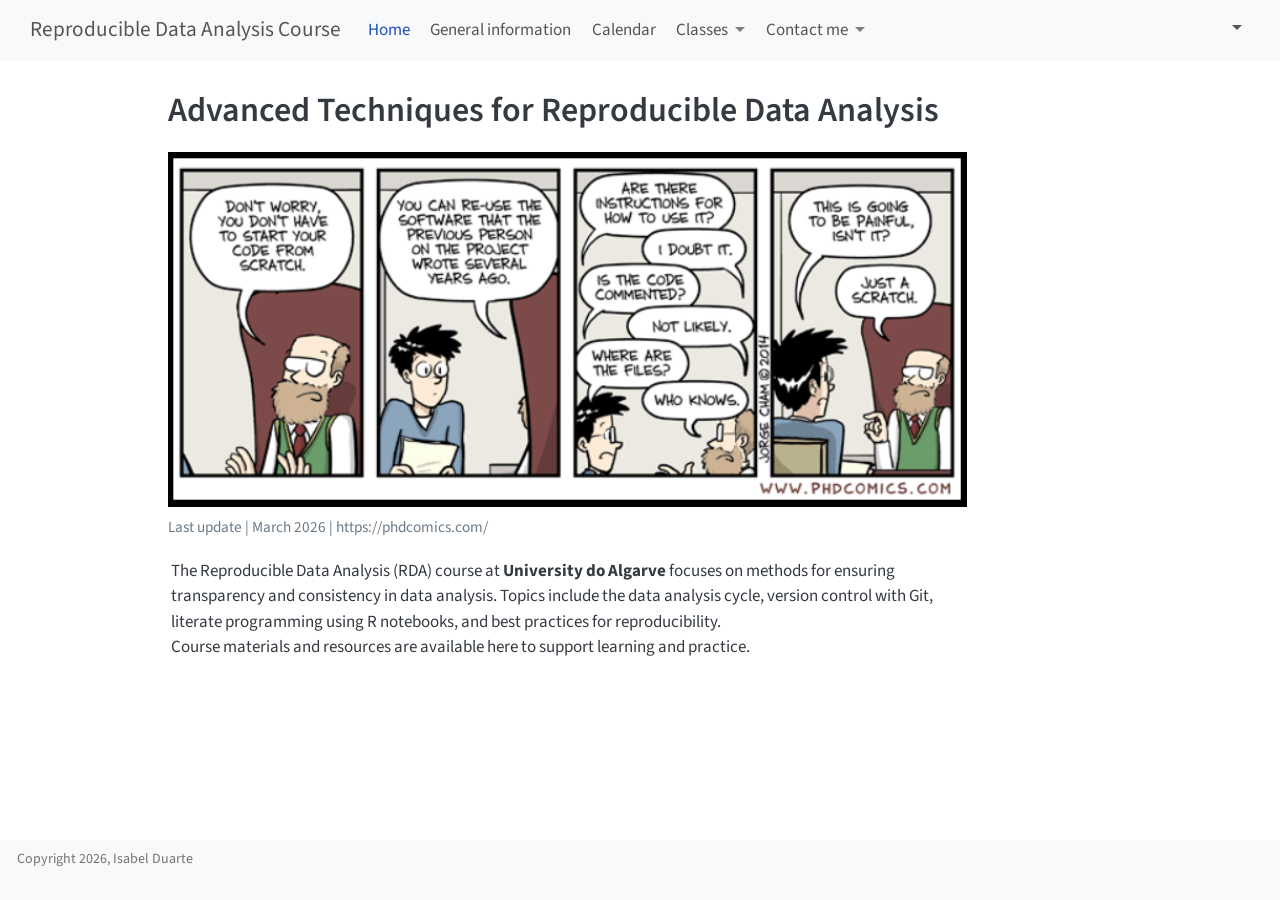
==== commit 8da17244: "Add class 6 content" ====
--- a/docs/index.html
+++ b/docs/index.html
@@ -2,13 +2,16 @@
 <html xmlns="http://www.w3.org/1999/xhtml" lang="en" xml:lang="en"><head>
 
 <meta charset="utf-8">
-<meta name="generator" content="quarto-1.5.57">
+<meta name="generator" content="quarto-1.9.36">
 
 <meta name="viewport" content="width=device-width, initial-scale=1.0, user-scalable=yes">
 
 
 <title>Advanced Techniques for Reproducible Data Analysis – Reproducible Data Analysis Course</title>
 <style>
+/* Default styles provided by pandoc.
+** See https://pandoc.org/MANUAL.html#variables-for-html for config info.
+*/
 code{white-space: pre-wrap;}
 span.smallcaps{font-variant: small-caps;}
 div.columns{display: flex; gap: min(4vw, 1.5em);}
@@ -30,15 +33,16 @@
 <script src="site_libs/quarto-search/fuse.min.js"></script>
 <script src="site_libs/quarto-search/quarto-search.js"></script>
 <meta name="quarto:offset" content="./">
-<script src="site_libs/quarto-html/quarto.js"></script>
+<script src="site_libs/quarto-html/quarto.js" type="module"></script>
+<script src="site_libs/quarto-html/tabsets/tabsets.js" type="module"></script>
 <script src="site_libs/quarto-html/popper.min.js"></script>
 <script src="site_libs/quarto-html/tippy.umd.min.js"></script>
 <script src="site_libs/quarto-html/anchor.min.js"></script>
 <link href="site_libs/quarto-html/tippy.css" rel="stylesheet">
-<link href="site_libs/quarto-html/quarto-syntax-highlighting.css" rel="stylesheet" id="quarto-text-highlighting-styles">
+<link href="site_libs/quarto-html/quarto-syntax-highlighting-845c23b38eaddc0f92fda52bfe77a8c8.css" rel="stylesheet" id="quarto-text-highlighting-styles">
 <script src="site_libs/bootstrap/bootstrap.min.js"></script>
 <link href="site_libs/bootstrap/bootstrap-icons.css" rel="stylesheet">
-<link href="site_libs/bootstrap/bootstrap.min.css" rel="stylesheet" id="quarto-bootstrap" data-mode="light">
+<link href="site_libs/bootstrap/bootstrap-046c7e9e3a5b6b5528310a42d48088e2.min.css" rel="stylesheet" append-hash="true" id="quarto-bootstrap" data-mode="light">
 <script id="quarto-search-options" type="application/json">{
   "location": "navbar",
   "copy-button": false,
@@ -70,7 +74,7 @@
 
 </head>
 
-<body class="nav-fixed">
+<body class="nav-fixed quarto-light">
 
 <div id="quarto-search-results"></div>
   <header id="quarto-header" class="headroom fixed-top">
@@ -128,6 +132,10 @@
     <a class="dropdown-item" href="./classes/class5.html">
  <span class="dropdown-text">Topic 5 | Exploring Your Data: Summary Statistics and Visualisation</span></a>
   </li>  
+        <li>
+    <a class="dropdown-item" href="./classes/class6.html">
+ <span class="dropdown-text">Topic 6 | Polished Plots, Literate Programming, and the Data Descriptor</span></a>
+  </li>  
     </ul>
   </li>
   <li class="nav-item dropdown ">
@@ -187,9 +195,6 @@
 </header>
 
 
-<div>
-
-</div>
 <div class="quarto-layout-panel" data-layout-ncol="1">
 <div class="quarto-layout-row">
 <div class="quarto-layout-cell" style="flex-basis: 100.0%;justify-content: flex-start;">
@@ -213,239 +218,243 @@
 
 <a onclick="window.scrollTo(0, 0); return false;" role="button" id="quarto-back-to-top"><i class="bi bi-arrow-up"></i> Back to top</a></main> <!-- /main -->
 <script id="quarto-html-after-body" type="application/javascript">
-window.document.addEventListener("DOMContentLoaded", function (event) {
-  const toggleBodyColorMode = (bsSheetEl) => {
-    const mode = bsSheetEl.getAttribute("data-mode");
-    const bodyEl = window.document.querySelector("body");
-    if (mode === "dark") {
-      bodyEl.classList.add("quarto-dark");
-      bodyEl.classList.remove("quarto-light");
-    } else {
-      bodyEl.classList.add("quarto-light");
-      bodyEl.classList.remove("quarto-dark");
-    }
-  }
-  const toggleBodyColorPrimary = () => {
-    const bsSheetEl = window.document.querySelector("link#quarto-bootstrap");
-    if (bsSheetEl) {
-      toggleBodyColorMode(bsSheetEl);
-    }
-  }
-  toggleBodyColorPrimary();  
-  const icon = "";
-  const anchorJS = new window.AnchorJS();
-  anchorJS.options = {
-    placement: 'right',
-    icon: icon
-  };
-  anchorJS.add('.anchored');
-  const isCodeAnnotation = (el) => {
-    for (const clz of el.classList) {
-      if (clz.startsWith('code-annotation-')) {                     
-        return true;
-      }
-    }
-    return false;
-  }
-  const onCopySuccess = function(e) {
-    // button target
-    const button = e.trigger;
-    // don't keep focus
-    button.blur();
-    // flash "checked"
-    button.classList.add('code-copy-button-checked');
-    var currentTitle = button.getAttribute("title");
-    button.setAttribute("title", "Copied!");
-    let tooltip;
-    if (window.bootstrap) {
-      button.setAttribute("data-bs-toggle", "tooltip");
-      button.setAttribute("data-bs-placement", "left");
-      button.setAttribute("data-bs-title", "Copied!");
-      tooltip = new bootstrap.Tooltip(button, 
-        { trigger: "manual", 
-          customClass: "code-copy-button-tooltip",
-          offset: [0, -8]});
-      tooltip.show();    
-    }
-    setTimeout(function() {
-      if (tooltip) {
-        tooltip.hide();
-        button.removeAttribute("data-bs-title");
-        button.removeAttribute("data-bs-toggle");
-        button.removeAttribute("data-bs-placement");
-      }
-      button.setAttribute("title", currentTitle);
-      button.classList.remove('code-copy-button-checked');
-    }, 1000);
-    // clear code selection
-    e.clearSelection();
-  }
-  const getTextToCopy = function(trigger) {
-      const codeEl = trigger.previousElementSibling.cloneNode(true);
+  window.document.addEventListener("DOMContentLoaded", function (event) {
+    const icon = "";
+    const anchorJS = new window.AnchorJS();
+    anchorJS.options = {
+      placement: 'right',
+      icon: icon
+    };
+    anchorJS.add('.anchored');
+    const isCodeAnnotation = (el) => {
+      for (const clz of el.classList) {
+        if (clz.startsWith('code-annotation-')) {                     
+          return true;
+        }
+      }
+      return false;
+    }
+    const onCopySuccess = function(e) {
+      // button target
+      const button = e.trigger;
+      // don't keep focus
+      button.blur();
+      // flash "checked"
+      button.classList.add('code-copy-button-checked');
+      var currentTitle = button.getAttribute("title");
+      button.setAttribute("title", "Copied!");
+      let tooltip;
+      if (window.bootstrap) {
+        button.setAttribute("data-bs-toggle", "tooltip");
+        button.setAttribute("data-bs-placement", "left");
+        button.setAttribute("data-bs-title", "Copied!");
+        tooltip = new bootstrap.Tooltip(button, 
+          { trigger: "manual", 
+            customClass: "code-copy-button-tooltip",
+            offset: [0, -8]});
+        tooltip.show();    
+      }
+      setTimeout(function() {
+        if (tooltip) {
+          tooltip.hide();
+          button.removeAttribute("data-bs-title");
+          button.removeAttribute("data-bs-toggle");
+          button.removeAttribute("data-bs-placement");
+        }
+        button.setAttribute("title", currentTitle);
+        button.classList.remove('code-copy-button-checked');
+      }, 1000);
+      // clear code selection
+      e.clearSelection();
+    }
+    const getTextToCopy = function(trigger) {
+      const outerScaffold = trigger.parentElement.cloneNode(true);
+      const codeEl = outerScaffold.querySelector('code');
       for (const childEl of codeEl.children) {
         if (isCodeAnnotation(childEl)) {
           childEl.remove();
         }
       }
       return codeEl.innerText;
-  }
-  const clipboard = new window.ClipboardJS('.code-copy-button:not([data-in-quarto-modal])', {
-    text: getTextToCopy
-  });
-  clipboard.on('success', onCopySuccess);
-  if (window.document.getElementById('quarto-embedded-source-code-modal')) {
-    // For code content inside modals, clipBoardJS needs to be initialized with a container option
-    // TODO: Check when it could be a function (https://github.com/zenorocha/clipboard.js/issues/860)
-    const clipboardModal = new window.ClipboardJS('.code-copy-button[data-in-quarto-modal]', {
-      text: getTextToCopy,
-      container: window.document.getElementById('quarto-embedded-source-code-modal')
+    }
+    const clipboard = new window.ClipboardJS('.code-copy-button:not([data-in-quarto-modal])', {
+      text: getTextToCopy
     });
-    clipboardModal.on('success', onCopySuccess);
-  }
-    var localhostRegex = new RegExp(/^(?:http|https):\/\/localhost\:?[0-9]*\//);
-    var mailtoRegex = new RegExp(/^mailto:/);
-      var filterRegex = new RegExp('/' + window.location.host + '/');
-    var isInternal = (href) => {
-        return filterRegex.test(href) || localhostRegex.test(href) || mailtoRegex.test(href);
-    }
-    // Inspect non-navigation links and adorn them if external
- 	var links = window.document.querySelectorAll('a[href]:not(.nav-link):not(.navbar-brand):not(.toc-action):not(.sidebar-link):not(.sidebar-item-toggle):not(.pagination-link):not(.no-external):not([aria-hidden]):not(.dropdown-item):not(.quarto-navigation-tool):not(.about-link)');
-    for (var i=0; i<links.length; i++) {
-      const link = links[i];
-      if (!isInternal(link.href)) {
-        // undo the damage that might have been done by quarto-nav.js in the case of
-        // links that we want to consider external
-        if (link.dataset.originalHref !== undefined) {
-          link.href = link.dataset.originalHref;
-        }
-      }
-    }
-  function tippyHover(el, contentFn, onTriggerFn, onUntriggerFn) {
-    const config = {
-      allowHTML: true,
-      maxWidth: 500,
-      delay: 100,
-      arrow: false,
-      appendTo: function(el) {
-          return el.parentElement;
-      },
-      interactive: true,
-      interactiveBorder: 10,
-      theme: 'quarto',
-      placement: 'bottom-start',
-    };
-    if (contentFn) {
-      config.content = contentFn;
-    }
-    if (onTriggerFn) {
-      config.onTrigger = onTriggerFn;
-    }
-    if (onUntriggerFn) {
-      config.onUntrigger = onUntriggerFn;
-    }
-    window.tippy(el, config); 
-  }
-  const noterefs = window.document.querySelectorAll('a[role="doc-noteref"]');
-  for (var i=0; i<noterefs.length; i++) {
-    const ref = noterefs[i];
-    tippyHover(ref, function() {
-      // use id or data attribute instead here
-      let href = ref.getAttribute('data-footnote-href') || ref.getAttribute('href');
-      try { href = new URL(href).hash; } catch {}
-      const id = href.replace(/^#\/?/, "");
-      const note = window.document.getElementById(id);
-      if (note) {
-        return note.innerHTML;
+    clipboard.on('success', onCopySuccess);
+    if (window.document.getElementById('quarto-embedded-source-code-modal')) {
+      const clipboardModal = new window.ClipboardJS('.code-copy-button[data-in-quarto-modal]', {
+        text: getTextToCopy,
+        container: window.document.getElementById('quarto-embedded-source-code-modal')
+      });
+      clipboardModal.on('success', onCopySuccess);
+    }
+      var localhostRegex = new RegExp(/^(?:http|https):\/\/localhost\:?[0-9]*\//);
+      var mailtoRegex = new RegExp(/^mailto:/);
+        var filterRegex = new RegExp('/' + window.location.host + '/');
+      var isInternal = (href) => {
+          return filterRegex.test(href) || localhostRegex.test(href) || mailtoRegex.test(href);
+      }
+      // Inspect non-navigation links and adorn them if external
+     var links = window.document.querySelectorAll('a[href]:not(.nav-link):not(.navbar-brand):not(.toc-action):not(.sidebar-link):not(.sidebar-item-toggle):not(.pagination-link):not(.no-external):not([aria-hidden]):not(.dropdown-item):not(.quarto-navigation-tool):not(.about-link)');
+      for (var i=0; i<links.length; i++) {
+        const link = links[i];
+        if (!isInternal(link.href)) {
+          // undo the damage that might have been done by quarto-nav.js in the case of
+          // links that we want to consider external
+          if (link.dataset.originalHref !== undefined) {
+            link.href = link.dataset.originalHref;
+          }
+        }
+      }
+    function tippyHover(el, contentFn, onTriggerFn, onUntriggerFn) {
+      const config = {
+        allowHTML: true,
+        maxWidth: 500,
+        delay: 100,
+        arrow: false,
+        appendTo: function(el) {
+            return el.parentElement;
+        },
+        interactive: true,
+        interactiveBorder: 10,
+        theme: 'quarto',
+        placement: 'bottom-start',
+      };
+      if (contentFn) {
+        config.content = contentFn;
+      }
+      if (onTriggerFn) {
+        config.onTrigger = onTriggerFn;
+      }
+      if (onUntriggerFn) {
+        config.onUntrigger = onUntriggerFn;
+      }
+      window.tippy(el, config); 
+    }
+    const noterefs = window.document.querySelectorAll('a[role="doc-noteref"]');
+    for (var i=0; i<noterefs.length; i++) {
+      const ref = noterefs[i];
+      tippyHover(ref, function() {
+        // use id or data attribute instead here
+        let href = ref.getAttribute('data-footnote-href') || ref.getAttribute('href');
+        try { href = new URL(href).hash; } catch {}
+        const id = href.replace(/^#\/?/, "");
+        const note = window.document.getElementById(id);
+        if (note) {
+          return note.innerHTML;
+        } else {
+          return "";
+        }
+      });
+    }
+    const xrefs = window.document.querySelectorAll('a.quarto-xref');
+    const processXRef = (id, note) => {
+      // Strip column container classes
+      const stripColumnClz = (el) => {
+        el.classList.remove("page-full", "page-columns");
+        if (el.children) {
+          for (const child of el.children) {
+            stripColumnClz(child);
+          }
+        }
+      }
+      stripColumnClz(note)
+      if (id === null || id.startsWith('sec-')) {
+        // Special case sections, only their first couple elements
+        const container = document.createElement("div");
+        if (note.children && note.children.length > 2) {
+          container.appendChild(note.children[0].cloneNode(true));
+          for (let i = 1; i < note.children.length; i++) {
+            const child = note.children[i];
+            if (child.tagName === "P" && child.innerText === "") {
+              continue;
+            } else {
+              container.appendChild(child.cloneNode(true));
+              break;
+            }
+          }
+          if (window.Quarto?.typesetMath) {
+            window.Quarto.typesetMath(container);
+          }
+          return container.innerHTML
+        } else {
+          if (window.Quarto?.typesetMath) {
+            window.Quarto.typesetMath(note);
+          }
+          return note.innerHTML;
+        }
       } else {
-        return "";
-      }
-    });
-  }
-  const xrefs = window.document.querySelectorAll('a.quarto-xref');
-  const processXRef = (id, note) => {
-    // Strip column container classes
-    const stripColumnClz = (el) => {
-      el.classList.remove("page-full", "page-columns");
-      if (el.children) {
-        for (const child of el.children) {
-          stripColumnClz(child);
-        }
-      }
-    }
-    stripColumnClz(note)
-    if (id === null || id.startsWith('sec-')) {
-      // Special case sections, only their first couple elements
-      const container = document.createElement("div");
-      if (note.children && note.children.length > 2) {
-        container.appendChild(note.children[0].cloneNode(true));
-        for (let i = 1; i < note.children.length; i++) {
-          const child = note.children[i];
-          if (child.tagName === "P" && child.innerText === "") {
-            continue;
-          } else {
-            container.appendChild(child.cloneNode(true));
-            break;
-          }
-        }
-        if (window.Quarto?.typesetMath) {
-          window.Quarto.typesetMath(container);
-        }
-        return container.innerHTML
-      } else {
+        // Remove any anchor links if they are present
+        const anchorLink = note.querySelector('a.anchorjs-link');
+        if (anchorLink) {
+          anchorLink.remove();
+        }
         if (window.Quarto?.typesetMath) {
           window.Quarto.typesetMath(note);
         }
-        return note.innerHTML;
-      }
-    } else {
-      // Remove any anchor links if they are present
-      const anchorLink = note.querySelector('a.anchorjs-link');
-      if (anchorLink) {
-        anchorLink.remove();
-      }
-      if (window.Quarto?.typesetMath) {
-        window.Quarto.typesetMath(note);
-      }
-      // TODO in 1.5, we should make sure this works without a callout special case
-      if (note.classList.contains("callout")) {
-        return note.outerHTML;
-      } else {
-        return note.innerHTML;
-      }
-    }
-  }
-  for (var i=0; i<xrefs.length; i++) {
-    const xref = xrefs[i];
-    tippyHover(xref, undefined, function(instance) {
-      instance.disable();
-      let url = xref.getAttribute('href');
-      let hash = undefined; 
-      if (url.startsWith('#')) {
-        hash = url;
-      } else {
-        try { hash = new URL(url).hash; } catch {}
-      }
-      if (hash) {
-        const id = hash.replace(/^#\/?/, "");
-        const note = window.document.getElementById(id);
-        if (note !== null) {
-          try {
-            const html = processXRef(id, note.cloneNode(true));
-            instance.setContent(html);
-          } finally {
-            instance.enable();
-            instance.show();
-          }
+        if (note.classList.contains("callout")) {
+          return note.outerHTML;
         } else {
-          // See if we can fetch this
-          fetch(url.split('#')[0])
+          return note.innerHTML;
+        }
+      }
+    }
+    for (var i=0; i<xrefs.length; i++) {
+      const xref = xrefs[i];
+      tippyHover(xref, undefined, function(instance) {
+        instance.disable();
+        let url = xref.getAttribute('href');
+        let hash = undefined; 
+        if (url.startsWith('#')) {
+          hash = url;
+        } else {
+          try { hash = new URL(url).hash; } catch {}
+        }
+        if (hash) {
+          const id = hash.replace(/^#\/?/, "");
+          const note = window.document.getElementById(id);
+          if (note !== null) {
+            try {
+              const html = processXRef(id, note.cloneNode(true));
+              instance.setContent(html);
+            } finally {
+              instance.enable();
+              instance.show();
+            }
+          } else {
+            // See if we can fetch this
+            fetch(url.split('#')[0])
+            .then(res => res.text())
+            .then(html => {
+              const parser = new DOMParser();
+              const htmlDoc = parser.parseFromString(html, "text/html");
+              const note = htmlDoc.getElementById(id);
+              if (note !== null) {
+                const html = processXRef(id, note);
+                instance.setContent(html);
+              } 
+            }).finally(() => {
+              instance.enable();
+              instance.show();
+            });
+          }
+        } else {
+          // See if we can fetch a full url (with no hash to target)
+          // This is a special case and we should probably do some content thinning / targeting
+          fetch(url)
           .then(res => res.text())
           .then(html => {
             const parser = new DOMParser();
             const htmlDoc = parser.parseFromString(html, "text/html");
-            const note = htmlDoc.getElementById(id);
+            const note = htmlDoc.querySelector('main.content');
             if (note !== null) {
-              const html = processXRef(id, note);
+              // This should only happen for chapter cross references
+              // (since there is no id in the URL)
+              // remove the first header
+              if (note.children.length > 0 && note.children[0].tagName === "HEADER") {
+                note.children[0].remove();
+              }
+              const html = processXRef(null, note);
               instance.setContent(html);
             } 
           }).finally(() => {
@@ -453,185 +462,161 @@
             instance.show();
           });
         }
+      }, function(instance) {
+      });
+    }
+        let selectedAnnoteEl;
+        const selectorForAnnotation = ( cell, annotation) => {
+          let cellAttr = 'data-code-cell="' + cell + '"';
+          let lineAttr = 'data-code-annotation="' +  annotation + '"';
+          const selector = 'span[' + cellAttr + '][' + lineAttr + ']';
+          return selector;
+        }
+        const selectCodeLines = (annoteEl) => {
+          const doc = window.document;
+          const targetCell = annoteEl.getAttribute("data-target-cell");
+          const targetAnnotation = annoteEl.getAttribute("data-target-annotation");
+          const annoteSpan = window.document.querySelector(selectorForAnnotation(targetCell, targetAnnotation));
+          const lines = annoteSpan.getAttribute("data-code-lines").split(",");
+          const lineIds = lines.map((line) => {
+            return targetCell + "-" + line;
+          })
+          let top = null;
+          let height = null;
+          let parent = null;
+          if (lineIds.length > 0) {
+              //compute the position of the single el (top and bottom and make a div)
+              const el = window.document.getElementById(lineIds[0]);
+              top = el.offsetTop;
+              height = el.offsetHeight;
+              parent = el.parentElement.parentElement;
+            if (lineIds.length > 1) {
+              const lastEl = window.document.getElementById(lineIds[lineIds.length - 1]);
+              const bottom = lastEl.offsetTop + lastEl.offsetHeight;
+              height = bottom - top;
+            }
+            if (top !== null && height !== null && parent !== null) {
+              // cook up a div (if necessary) and position it 
+              let div = window.document.getElementById("code-annotation-line-highlight");
+              if (div === null) {
+                div = window.document.createElement("div");
+                div.setAttribute("id", "code-annotation-line-highlight");
+                div.style.position = 'absolute';
+                parent.appendChild(div);
+              }
+              div.style.top = top - 2 + "px";
+              div.style.height = height + 4 + "px";
+              div.style.left = 0;
+              let gutterDiv = window.document.getElementById("code-annotation-line-highlight-gutter");
+              if (gutterDiv === null) {
+                gutterDiv = window.document.createElement("div");
+                gutterDiv.setAttribute("id", "code-annotation-line-highlight-gutter");
+                gutterDiv.style.position = 'absolute';
+                const codeCell = window.document.getElementById(targetCell);
+                const gutter = codeCell.querySelector('.code-annotation-gutter');
+                gutter.appendChild(gutterDiv);
+              }
+              gutterDiv.style.top = top - 2 + "px";
+              gutterDiv.style.height = height + 4 + "px";
+            }
+            selectedAnnoteEl = annoteEl;
+          }
+        };
+        const unselectCodeLines = () => {
+          const elementsIds = ["code-annotation-line-highlight", "code-annotation-line-highlight-gutter"];
+          elementsIds.forEach((elId) => {
+            const div = window.document.getElementById(elId);
+            if (div) {
+              div.remove();
+            }
+          });
+          selectedAnnoteEl = undefined;
+        };
+          // Handle positioning of the toggle
+      window.addEventListener(
+        "resize",
+        throttle(() => {
+          elRect = undefined;
+          if (selectedAnnoteEl) {
+            selectCodeLines(selectedAnnoteEl);
+          }
+        }, 10)
+      );
+      function throttle(fn, ms) {
+      let throttle = false;
+      let timer;
+        return (...args) => {
+          if(!throttle) { // first call gets through
+              fn.apply(this, args);
+              throttle = true;
+          } else { // all the others get throttled
+              if(timer) clearTimeout(timer); // cancel #2
+              timer = setTimeout(() => {
+                fn.apply(this, args);
+                timer = throttle = false;
+              }, ms);
+          }
+        };
+      }
+        // Attach click handler to the DT
+        const annoteDls = window.document.querySelectorAll('dt[data-target-cell]');
+        for (const annoteDlNode of annoteDls) {
+          annoteDlNode.addEventListener('click', (event) => {
+            const clickedEl = event.target;
+            if (clickedEl !== selectedAnnoteEl) {
+              unselectCodeLines();
+              const activeEl = window.document.querySelector('dt[data-target-cell].code-annotation-active');
+              if (activeEl) {
+                activeEl.classList.remove('code-annotation-active');
+              }
+              selectCodeLines(clickedEl);
+              clickedEl.classList.add('code-annotation-active');
+            } else {
+              // Unselect the line
+              unselectCodeLines();
+              clickedEl.classList.remove('code-annotation-active');
+            }
+          });
+        }
+    const findCites = (el) => {
+      const parentEl = el.parentElement;
+      if (parentEl) {
+        const cites = parentEl.dataset.cites;
+        if (cites) {
+          return {
+            el,
+            cites: cites.split(' ')
+          };
+        } else {
+          return findCites(el.parentElement)
+        }
       } else {
-        // See if we can fetch a full url (with no hash to target)
-        // This is a special case and we should probably do some content thinning / targeting
-        fetch(url)
-        .then(res => res.text())
-        .then(html => {
-          const parser = new DOMParser();
-          const htmlDoc = parser.parseFromString(html, "text/html");
-          const note = htmlDoc.querySelector('main.content');
-          if (note !== null) {
-            // This should only happen for chapter cross references
-            // (since there is no id in the URL)
-            // remove the first header
-            if (note.children.length > 0 && note.children[0].tagName === "HEADER") {
-              note.children[0].remove();
+        return undefined;
+      }
+    };
+    var bibliorefs = window.document.querySelectorAll('a[role="doc-biblioref"]');
+    for (var i=0; i<bibliorefs.length; i++) {
+      const ref = bibliorefs[i];
+      const citeInfo = findCites(ref);
+      if (citeInfo) {
+        tippyHover(citeInfo.el, function() {
+          var popup = window.document.createElement('div');
+          citeInfo.cites.forEach(function(cite) {
+            var citeDiv = window.document.createElement('div');
+            citeDiv.classList.add('hanging-indent');
+            citeDiv.classList.add('csl-entry');
+            var biblioDiv = window.document.getElementById('ref-' + cite);
+            if (biblioDiv) {
+              citeDiv.innerHTML = biblioDiv.innerHTML;
             }
-            const html = processXRef(null, note);
-            instance.setContent(html);
-          } 
-        }).finally(() => {
-          instance.enable();
-          instance.show();
+            popup.appendChild(citeDiv);
+          });
+          return popup.innerHTML;
         });
       }
-    }, function(instance) {
-    });
-  }
-      let selectedAnnoteEl;
-      const selectorForAnnotation = ( cell, annotation) => {
-        let cellAttr = 'data-code-cell="' + cell + '"';
-        let lineAttr = 'data-code-annotation="' +  annotation + '"';
-        const selector = 'span[' + cellAttr + '][' + lineAttr + ']';
-        return selector;
-      }
-      const selectCodeLines = (annoteEl) => {
-        const doc = window.document;
-        const targetCell = annoteEl.getAttribute("data-target-cell");
-        const targetAnnotation = annoteEl.getAttribute("data-target-annotation");
-        const annoteSpan = window.document.querySelector(selectorForAnnotation(targetCell, targetAnnotation));
-        const lines = annoteSpan.getAttribute("data-code-lines").split(",");
-        const lineIds = lines.map((line) => {
-          return targetCell + "-" + line;
-        })
-        let top = null;
-        let height = null;
-        let parent = null;
-        if (lineIds.length > 0) {
-            //compute the position of the single el (top and bottom and make a div)
-            const el = window.document.getElementById(lineIds[0]);
-            top = el.offsetTop;
-            height = el.offsetHeight;
-            parent = el.parentElement.parentElement;
-          if (lineIds.length > 1) {
-            const lastEl = window.document.getElementById(lineIds[lineIds.length - 1]);
-            const bottom = lastEl.offsetTop + lastEl.offsetHeight;
-            height = bottom - top;
-          }
-          if (top !== null && height !== null && parent !== null) {
-            // cook up a div (if necessary) and position it 
-            let div = window.document.getElementById("code-annotation-line-highlight");
-            if (div === null) {
-              div = window.document.createElement("div");
-              div.setAttribute("id", "code-annotation-line-highlight");
-              div.style.position = 'absolute';
-              parent.appendChild(div);
-            }
-            div.style.top = top - 2 + "px";
-            div.style.height = height + 4 + "px";
-            div.style.left = 0;
-            let gutterDiv = window.document.getElementById("code-annotation-line-highlight-gutter");
-            if (gutterDiv === null) {
-              gutterDiv = window.document.createElement("div");
-              gutterDiv.setAttribute("id", "code-annotation-line-highlight-gutter");
-              gutterDiv.style.position = 'absolute';
-              const codeCell = window.document.getElementById(targetCell);
-              const gutter = codeCell.querySelector('.code-annotation-gutter');
-              gutter.appendChild(gutterDiv);
-            }
-            gutterDiv.style.top = top - 2 + "px";
-            gutterDiv.style.height = height + 4 + "px";
-          }
-          selectedAnnoteEl = annoteEl;
-        }
-      };
-      const unselectCodeLines = () => {
-        const elementsIds = ["code-annotation-line-highlight", "code-annotation-line-highlight-gutter"];
-        elementsIds.forEach((elId) => {
-          const div = window.document.getElementById(elId);
-          if (div) {
-            div.remove();
-          }
-        });
-        selectedAnnoteEl = undefined;
-      };
-        // Handle positioning of the toggle
-    window.addEventListener(
-      "resize",
-      throttle(() => {
-        elRect = undefined;
-        if (selectedAnnoteEl) {
-          selectCodeLines(selectedAnnoteEl);
-        }
-      }, 10)
-    );
-    function throttle(fn, ms) {
-    let throttle = false;
-    let timer;
-      return (...args) => {
-        if(!throttle) { // first call gets through
-            fn.apply(this, args);
-            throttle = true;
-        } else { // all the others get throttled
-            if(timer) clearTimeout(timer); // cancel #2
-            timer = setTimeout(() => {
-              fn.apply(this, args);
-              timer = throttle = false;
-            }, ms);
-        }
-      };
-    }
-      // Attach click handler to the DT
-      const annoteDls = window.document.querySelectorAll('dt[data-target-cell]');
-      for (const annoteDlNode of annoteDls) {
-        annoteDlNode.addEventListener('click', (event) => {
-          const clickedEl = event.target;
-          if (clickedEl !== selectedAnnoteEl) {
-            unselectCodeLines();
-            const activeEl = window.document.querySelector('dt[data-target-cell].code-annotation-active');
-            if (activeEl) {
-              activeEl.classList.remove('code-annotation-active');
-            }
-            selectCodeLines(clickedEl);
-            clickedEl.classList.add('code-annotation-active');
-          } else {
-            // Unselect the line
-            unselectCodeLines();
-            clickedEl.classList.remove('code-annotation-active');
-          }
-        });
-      }
-  const findCites = (el) => {
-    const parentEl = el.parentElement;
-    if (parentEl) {
-      const cites = parentEl.dataset.cites;
-      if (cites) {
-        return {
-          el,
-          cites: cites.split(' ')
-        };
-      } else {
-        return findCites(el.parentElement)
-      }
-    } else {
-      return undefined;
-    }
-  };
-  var bibliorefs = window.document.querySelectorAll('a[role="doc-biblioref"]');
-  for (var i=0; i<bibliorefs.length; i++) {
-    const ref = bibliorefs[i];
-    const citeInfo = findCites(ref);
-    if (citeInfo) {
-      tippyHover(citeInfo.el, function() {
-        var popup = window.document.createElement('div');
-        citeInfo.cites.forEach(function(cite) {
-          var citeDiv = window.document.createElement('div');
-          citeDiv.classList.add('hanging-indent');
-          citeDiv.classList.add('csl-entry');
-          var biblioDiv = window.document.getElementById('ref-' + cite);
-          if (biblioDiv) {
-            citeDiv.innerHTML = biblioDiv.innerHTML;
-          }
-          popup.appendChild(citeDiv);
-        });
-        return popup.innerHTML;
-      });
-    }
-  }
-});
-</script>
+    }
+  });
+  </script>
 </div> <!-- /content -->
 <footer class="footer">
   <div class="nav-footer">
--- a/docs/site_libs/quarto-html/quarto-syntax-highlighting-845c23b38eaddc0f92fda52bfe77a8c8.css
+++ b/docs/site_libs/quarto-html/quarto-syntax-highlighting-845c23b38eaddc0f92fda52bfe77a8c8.css
@@ -0,0 +1,236 @@
+/* quarto syntax highlight colors */
+:root {
+  --quarto-hl-ot-color: #003B4F;
+  --quarto-hl-at-color: #657422;
+  --quarto-hl-ss-color: #20794D;
+  --quarto-hl-an-color: #5E5E5E;
+  --quarto-hl-fu-color: #4758AB;
+  --quarto-hl-st-color: #20794D;
+  --quarto-hl-cf-color: #003B4F;
+  --quarto-hl-op-color: #5E5E5E;
+  --quarto-hl-er-color: #AD0000;
+  --quarto-hl-bn-color: #AD0000;
+  --quarto-hl-al-color: #AD0000;
+  --quarto-hl-va-color: #111111;
+  --quarto-hl-bu-color: inherit;
+  --quarto-hl-ex-color: inherit;
+  --quarto-hl-pp-color: #AD0000;
+  --quarto-hl-in-color: #5E5E5E;
+  --quarto-hl-vs-color: #20794D;
+  --quarto-hl-wa-color: #5E5E5E;
+  --quarto-hl-do-color: #5E5E5E;
+  --quarto-hl-im-color: #00769E;
+  --quarto-hl-ch-color: #20794D;
+  --quarto-hl-dt-color: #AD0000;
+  --quarto-hl-fl-color: #AD0000;
+  --quarto-hl-co-color: #5E5E5E;
+  --quarto-hl-cv-color: #5E5E5E;
+  --quarto-hl-cn-color: #8f5902;
+  --quarto-hl-sc-color: #5E5E5E;
+  --quarto-hl-dv-color: #AD0000;
+  --quarto-hl-kw-color: #003B4F;
+}
+
+/* other quarto variables */
+:root {
+  --quarto-font-monospace: SFMono-Regular, Menlo, Monaco, Consolas, "Liberation Mono", "Courier New", monospace;
+}
+
+/* syntax highlight based on Pandoc's rules */
+pre > code.sourceCode > span {
+  color: #003B4F;
+}
+
+code.sourceCode > span {
+  color: #003B4F;
+}
+
+div.sourceCode,
+div.sourceCode pre.sourceCode {
+  color: #003B4F;
+}
+
+/* Normal */
+code span {
+  color: #003B4F;
+}
+
+/* Alert */
+code span.al {
+  color: #AD0000;
+  font-style: inherit;
+}
+
+/* Annotation */
+code span.an {
+  color: #5E5E5E;
+  font-style: inherit;
+}
+
+/* Attribute */
+code span.at {
+  color: #657422;
+  font-style: inherit;
+}
+
+/* BaseN */
+code span.bn {
+  color: #AD0000;
+  font-style: inherit;
+}
+
+/* BuiltIn */
+code span.bu {
+  font-style: inherit;
+}
+
+/* ControlFlow */
+code span.cf {
+  color: #003B4F;
+  font-weight: bold;
+  font-style: inherit;
+}
+
+/* Char */
+code span.ch {
+  color: #20794D;
+  font-style: inherit;
+}
+
+/* Constant */
+code span.cn {
+  color: #8f5902;
+  font-style: inherit;
+}
+
+/* Comment */
+code span.co {
+  color: #5E5E5E;
+  font-style: inherit;
+}
+
+/* CommentVar */
+code span.cv {
+  color: #5E5E5E;
+  font-style: italic;
+}
+
+/* Documentation */
+code span.do {
+  color: #5E5E5E;
+  font-style: italic;
+}
+
+/* DataType */
+code span.dt {
+  color: #AD0000;
+  font-style: inherit;
+}
+
+/* DecVal */
+code span.dv {
+  color: #AD0000;
+  font-style: inherit;
+}
+
+/* Error */
+code span.er {
+  color: #AD0000;
+  font-style: inherit;
+}
+
+/* Extension */
+code span.ex {
+  font-style: inherit;
+}
+
+/* Float */
+code span.fl {
+  color: #AD0000;
+  font-style: inherit;
+}
+
+/* Function */
+code span.fu {
+  color: #4758AB;
+  font-style: inherit;
+}
+
+/* Import */
+code span.im {
+  color: #00769E;
+  font-style: inherit;
+}
+
+/* Information */
+code span.in {
+  color: #5E5E5E;
+  font-style: inherit;
+}
+
+/* Keyword */
+code span.kw {
+  color: #003B4F;
+  font-weight: bold;
+  font-style: inherit;
+}
+
+/* Operator */
+code span.op {
+  color: #5E5E5E;
+  font-style: inherit;
+}
+
+/* Other */
+code span.ot {
+  color: #003B4F;
+  font-style: inherit;
+}
+
+/* Preprocessor */
+code span.pp {
+  color: #AD0000;
+  font-style: inherit;
+}
+
+/* SpecialChar */
+code span.sc {
+  color: #5E5E5E;
+  font-style: inherit;
+}
+
+/* SpecialString */
+code span.ss {
+  color: #20794D;
+  font-style: inherit;
+}
+
+/* String */
+code span.st {
+  color: #20794D;
+  font-style: inherit;
+}
+
+/* Variable */
+code span.va {
+  color: #111111;
+  font-style: inherit;
+}
+
+/* VerbatimString */
+code span.vs {
+  color: #20794D;
+  font-style: inherit;
+}
+
+/* Warning */
+code span.wa {
+  color: #5E5E5E;
+  font-style: italic;
+}
+
+.prevent-inlining {
+  content: "</";
+}
+
+/*# sourceMappingURL=ac89f0bb514bba72461919f78549e31c.css.map */
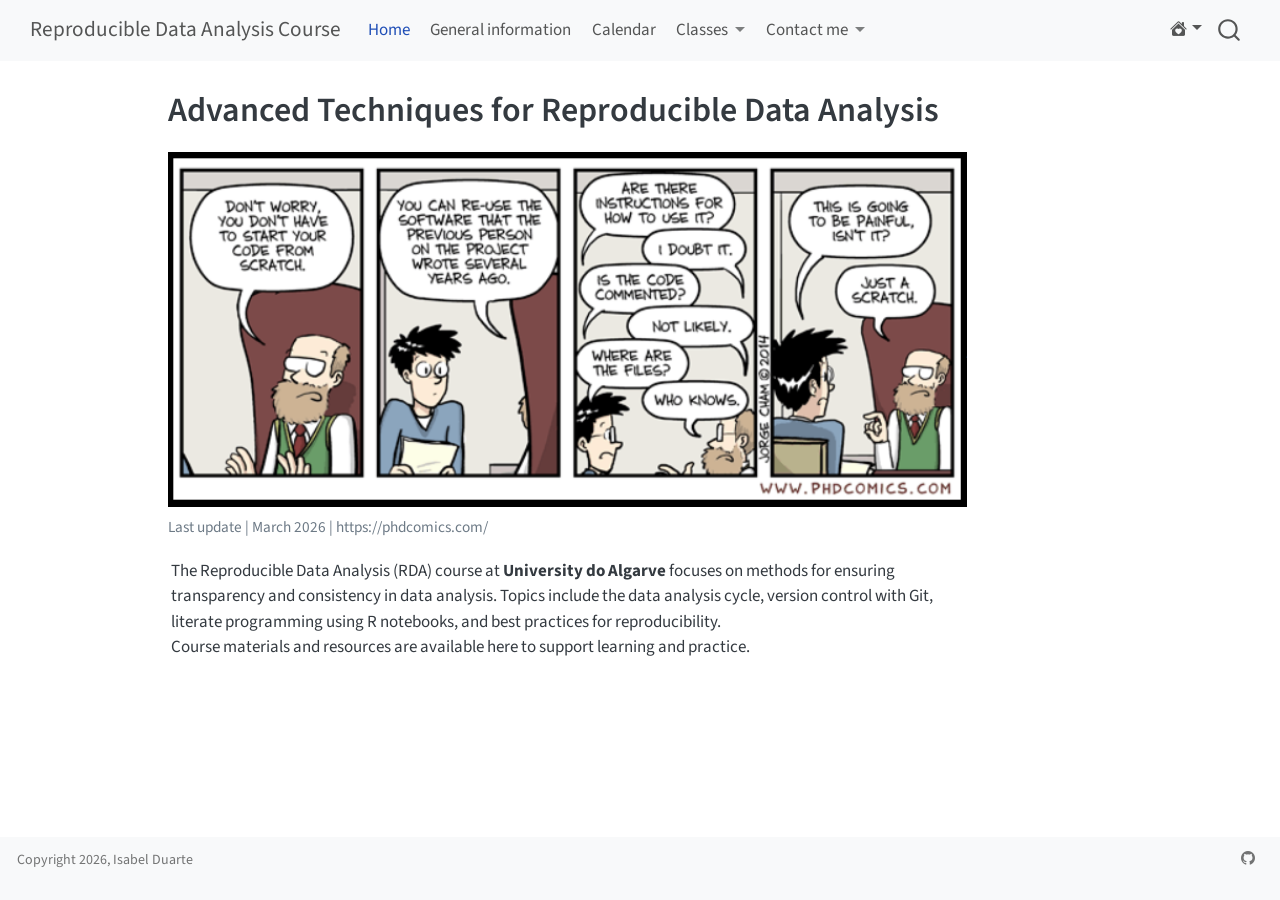
==== commit 776e7f40: "Add class 7 plus evaluation details" ====
--- a/docs/index.html
+++ b/docs/index.html
@@ -2,16 +2,13 @@
 <html xmlns="http://www.w3.org/1999/xhtml" lang="en" xml:lang="en"><head>
 
 <meta charset="utf-8">
-<meta name="generator" content="quarto-1.9.36">
+<meta name="generator" content="quarto-1.5.57">
 
 <meta name="viewport" content="width=device-width, initial-scale=1.0, user-scalable=yes">
 
 
 <title>Advanced Techniques for Reproducible Data Analysis – Reproducible Data Analysis Course</title>
 <style>
-/* Default styles provided by pandoc.
-** See https://pandoc.org/MANUAL.html#variables-for-html for config info.
-*/
 code{white-space: pre-wrap;}
 span.smallcaps{font-variant: small-caps;}
 div.columns{display: flex; gap: min(4vw, 1.5em);}
@@ -33,16 +30,15 @@
 <script src="site_libs/quarto-search/fuse.min.js"></script>
 <script src="site_libs/quarto-search/quarto-search.js"></script>
 <meta name="quarto:offset" content="./">
-<script src="site_libs/quarto-html/quarto.js" type="module"></script>
-<script src="site_libs/quarto-html/tabsets/tabsets.js" type="module"></script>
+<script src="site_libs/quarto-html/quarto.js"></script>
 <script src="site_libs/quarto-html/popper.min.js"></script>
 <script src="site_libs/quarto-html/tippy.umd.min.js"></script>
 <script src="site_libs/quarto-html/anchor.min.js"></script>
 <link href="site_libs/quarto-html/tippy.css" rel="stylesheet">
-<link href="site_libs/quarto-html/quarto-syntax-highlighting-845c23b38eaddc0f92fda52bfe77a8c8.css" rel="stylesheet" id="quarto-text-highlighting-styles">
+<link href="site_libs/quarto-html/quarto-syntax-highlighting.css" rel="stylesheet" id="quarto-text-highlighting-styles">
 <script src="site_libs/bootstrap/bootstrap.min.js"></script>
 <link href="site_libs/bootstrap/bootstrap-icons.css" rel="stylesheet">
-<link href="site_libs/bootstrap/bootstrap-046c7e9e3a5b6b5528310a42d48088e2.min.css" rel="stylesheet" append-hash="true" id="quarto-bootstrap" data-mode="light">
+<link href="site_libs/bootstrap/bootstrap.min.css" rel="stylesheet" id="quarto-bootstrap" data-mode="light">
 <script id="quarto-search-options" type="application/json">{
   "location": "navbar",
   "copy-button": false,
@@ -74,7 +70,7 @@
 
 </head>
 
-<body class="nav-fixed quarto-light">
+<body class="nav-fixed">
 
 <div id="quarto-search-results"></div>
   <header id="quarto-header" class="headroom fixed-top">
@@ -136,6 +132,10 @@
     <a class="dropdown-item" href="./classes/class6.html">
  <span class="dropdown-text">Topic 6 | Polished Plots, Literate Programming, and the Data Descriptor</span></a>
   </li>  
+        <li>
+    <a class="dropdown-item" href="./classes/class7.html">
+ <span class="dropdown-text">Topic 7 | Finishing Your EDA and Data Descriptor</span></a>
+  </li>  
     </ul>
   </li>
   <li class="nav-item dropdown ">
@@ -195,6 +195,9 @@
 </header>
 
 
+<div>
+
+</div>
 <div class="quarto-layout-panel" data-layout-ncol="1">
 <div class="quarto-layout-row">
 <div class="quarto-layout-cell" style="flex-basis: 100.0%;justify-content: flex-start;">
@@ -218,243 +221,239 @@
 
 <a onclick="window.scrollTo(0, 0); return false;" role="button" id="quarto-back-to-top"><i class="bi bi-arrow-up"></i> Back to top</a></main> <!-- /main -->
 <script id="quarto-html-after-body" type="application/javascript">
-  window.document.addEventListener("DOMContentLoaded", function (event) {
-    const icon = "";
-    const anchorJS = new window.AnchorJS();
-    anchorJS.options = {
-      placement: 'right',
-      icon: icon
-    };
-    anchorJS.add('.anchored');
-    const isCodeAnnotation = (el) => {
-      for (const clz of el.classList) {
-        if (clz.startsWith('code-annotation-')) {                     
-          return true;
-        }
-      }
-      return false;
-    }
-    const onCopySuccess = function(e) {
-      // button target
-      const button = e.trigger;
-      // don't keep focus
-      button.blur();
-      // flash "checked"
-      button.classList.add('code-copy-button-checked');
-      var currentTitle = button.getAttribute("title");
-      button.setAttribute("title", "Copied!");
-      let tooltip;
-      if (window.bootstrap) {
-        button.setAttribute("data-bs-toggle", "tooltip");
-        button.setAttribute("data-bs-placement", "left");
-        button.setAttribute("data-bs-title", "Copied!");
-        tooltip = new bootstrap.Tooltip(button, 
-          { trigger: "manual", 
-            customClass: "code-copy-button-tooltip",
-            offset: [0, -8]});
-        tooltip.show();    
-      }
-      setTimeout(function() {
-        if (tooltip) {
-          tooltip.hide();
-          button.removeAttribute("data-bs-title");
-          button.removeAttribute("data-bs-toggle");
-          button.removeAttribute("data-bs-placement");
-        }
-        button.setAttribute("title", currentTitle);
-        button.classList.remove('code-copy-button-checked');
-      }, 1000);
-      // clear code selection
-      e.clearSelection();
-    }
-    const getTextToCopy = function(trigger) {
-      const outerScaffold = trigger.parentElement.cloneNode(true);
-      const codeEl = outerScaffold.querySelector('code');
+window.document.addEventListener("DOMContentLoaded", function (event) {
+  const toggleBodyColorMode = (bsSheetEl) => {
+    const mode = bsSheetEl.getAttribute("data-mode");
+    const bodyEl = window.document.querySelector("body");
+    if (mode === "dark") {
+      bodyEl.classList.add("quarto-dark");
+      bodyEl.classList.remove("quarto-light");
+    } else {
+      bodyEl.classList.add("quarto-light");
+      bodyEl.classList.remove("quarto-dark");
+    }
+  }
+  const toggleBodyColorPrimary = () => {
+    const bsSheetEl = window.document.querySelector("link#quarto-bootstrap");
+    if (bsSheetEl) {
+      toggleBodyColorMode(bsSheetEl);
+    }
+  }
+  toggleBodyColorPrimary();  
+  const icon = "";
+  const anchorJS = new window.AnchorJS();
+  anchorJS.options = {
+    placement: 'right',
+    icon: icon
+  };
+  anchorJS.add('.anchored');
+  const isCodeAnnotation = (el) => {
+    for (const clz of el.classList) {
+      if (clz.startsWith('code-annotation-')) {                     
+        return true;
+      }
+    }
+    return false;
+  }
+  const onCopySuccess = function(e) {
+    // button target
+    const button = e.trigger;
+    // don't keep focus
+    button.blur();
+    // flash "checked"
+    button.classList.add('code-copy-button-checked');
+    var currentTitle = button.getAttribute("title");
+    button.setAttribute("title", "Copied!");
+    let tooltip;
+    if (window.bootstrap) {
+      button.setAttribute("data-bs-toggle", "tooltip");
+      button.setAttribute("data-bs-placement", "left");
+      button.setAttribute("data-bs-title", "Copied!");
+      tooltip = new bootstrap.Tooltip(button, 
+        { trigger: "manual", 
+          customClass: "code-copy-button-tooltip",
+          offset: [0, -8]});
+      tooltip.show();    
+    }
+    setTimeout(function() {
+      if (tooltip) {
+        tooltip.hide();
+        button.removeAttribute("data-bs-title");
+        button.removeAttribute("data-bs-toggle");
+        button.removeAttribute("data-bs-placement");
+      }
+      button.setAttribute("title", currentTitle);
+      button.classList.remove('code-copy-button-checked');
+    }, 1000);
+    // clear code selection
+    e.clearSelection();
+  }
+  const getTextToCopy = function(trigger) {
+      const codeEl = trigger.previousElementSibling.cloneNode(true);
       for (const childEl of codeEl.children) {
         if (isCodeAnnotation(childEl)) {
           childEl.remove();
         }
       }
       return codeEl.innerText;
-    }
-    const clipboard = new window.ClipboardJS('.code-copy-button:not([data-in-quarto-modal])', {
-      text: getTextToCopy
+  }
+  const clipboard = new window.ClipboardJS('.code-copy-button:not([data-in-quarto-modal])', {
+    text: getTextToCopy
+  });
+  clipboard.on('success', onCopySuccess);
+  if (window.document.getElementById('quarto-embedded-source-code-modal')) {
+    // For code content inside modals, clipBoardJS needs to be initialized with a container option
+    // TODO: Check when it could be a function (https://github.com/zenorocha/clipboard.js/issues/860)
+    const clipboardModal = new window.ClipboardJS('.code-copy-button[data-in-quarto-modal]', {
+      text: getTextToCopy,
+      container: window.document.getElementById('quarto-embedded-source-code-modal')
     });
-    clipboard.on('success', onCopySuccess);
-    if (window.document.getElementById('quarto-embedded-source-code-modal')) {
-      const clipboardModal = new window.ClipboardJS('.code-copy-button[data-in-quarto-modal]', {
-        text: getTextToCopy,
-        container: window.document.getElementById('quarto-embedded-source-code-modal')
-      });
-      clipboardModal.on('success', onCopySuccess);
-    }
-      var localhostRegex = new RegExp(/^(?:http|https):\/\/localhost\:?[0-9]*\//);
-      var mailtoRegex = new RegExp(/^mailto:/);
-        var filterRegex = new RegExp('/' + window.location.host + '/');
-      var isInternal = (href) => {
-          return filterRegex.test(href) || localhostRegex.test(href) || mailtoRegex.test(href);
-      }
-      // Inspect non-navigation links and adorn them if external
-     var links = window.document.querySelectorAll('a[href]:not(.nav-link):not(.navbar-brand):not(.toc-action):not(.sidebar-link):not(.sidebar-item-toggle):not(.pagination-link):not(.no-external):not([aria-hidden]):not(.dropdown-item):not(.quarto-navigation-tool):not(.about-link)');
-      for (var i=0; i<links.length; i++) {
-        const link = links[i];
-        if (!isInternal(link.href)) {
-          // undo the damage that might have been done by quarto-nav.js in the case of
-          // links that we want to consider external
-          if (link.dataset.originalHref !== undefined) {
-            link.href = link.dataset.originalHref;
+    clipboardModal.on('success', onCopySuccess);
+  }
+    var localhostRegex = new RegExp(/^(?:http|https):\/\/localhost\:?[0-9]*\//);
+    var mailtoRegex = new RegExp(/^mailto:/);
+      var filterRegex = new RegExp('/' + window.location.host + '/');
+    var isInternal = (href) => {
+        return filterRegex.test(href) || localhostRegex.test(href) || mailtoRegex.test(href);
+    }
+    // Inspect non-navigation links and adorn them if external
+ 	var links = window.document.querySelectorAll('a[href]:not(.nav-link):not(.navbar-brand):not(.toc-action):not(.sidebar-link):not(.sidebar-item-toggle):not(.pagination-link):not(.no-external):not([aria-hidden]):not(.dropdown-item):not(.quarto-navigation-tool):not(.about-link)');
+    for (var i=0; i<links.length; i++) {
+      const link = links[i];
+      if (!isInternal(link.href)) {
+        // undo the damage that might have been done by quarto-nav.js in the case of
+        // links that we want to consider external
+        if (link.dataset.originalHref !== undefined) {
+          link.href = link.dataset.originalHref;
+        }
+      }
+    }
+  function tippyHover(el, contentFn, onTriggerFn, onUntriggerFn) {
+    const config = {
+      allowHTML: true,
+      maxWidth: 500,
+      delay: 100,
+      arrow: false,
+      appendTo: function(el) {
+          return el.parentElement;
+      },
+      interactive: true,
+      interactiveBorder: 10,
+      theme: 'quarto',
+      placement: 'bottom-start',
+    };
+    if (contentFn) {
+      config.content = contentFn;
+    }
+    if (onTriggerFn) {
+      config.onTrigger = onTriggerFn;
+    }
+    if (onUntriggerFn) {
+      config.onUntrigger = onUntriggerFn;
+    }
+    window.tippy(el, config); 
+  }
+  const noterefs = window.document.querySelectorAll('a[role="doc-noteref"]');
+  for (var i=0; i<noterefs.length; i++) {
+    const ref = noterefs[i];
+    tippyHover(ref, function() {
+      // use id or data attribute instead here
+      let href = ref.getAttribute('data-footnote-href') || ref.getAttribute('href');
+      try { href = new URL(href).hash; } catch {}
+      const id = href.replace(/^#\/?/, "");
+      const note = window.document.getElementById(id);
+      if (note) {
+        return note.innerHTML;
+      } else {
+        return "";
+      }
+    });
+  }
+  const xrefs = window.document.querySelectorAll('a.quarto-xref');
+  const processXRef = (id, note) => {
+    // Strip column container classes
+    const stripColumnClz = (el) => {
+      el.classList.remove("page-full", "page-columns");
+      if (el.children) {
+        for (const child of el.children) {
+          stripColumnClz(child);
+        }
+      }
+    }
+    stripColumnClz(note)
+    if (id === null || id.startsWith('sec-')) {
+      // Special case sections, only their first couple elements
+      const container = document.createElement("div");
+      if (note.children && note.children.length > 2) {
+        container.appendChild(note.children[0].cloneNode(true));
+        for (let i = 1; i < note.children.length; i++) {
+          const child = note.children[i];
+          if (child.tagName === "P" && child.innerText === "") {
+            continue;
+          } else {
+            container.appendChild(child.cloneNode(true));
+            break;
           }
         }
-      }
-    function tippyHover(el, contentFn, onTriggerFn, onUntriggerFn) {
-      const config = {
-        allowHTML: true,
-        maxWidth: 500,
-        delay: 100,
-        arrow: false,
-        appendTo: function(el) {
-            return el.parentElement;
-        },
-        interactive: true,
-        interactiveBorder: 10,
-        theme: 'quarto',
-        placement: 'bottom-start',
-      };
-      if (contentFn) {
-        config.content = contentFn;
-      }
-      if (onTriggerFn) {
-        config.onTrigger = onTriggerFn;
-      }
-      if (onUntriggerFn) {
-        config.onUntrigger = onUntriggerFn;
-      }
-      window.tippy(el, config); 
-    }
-    const noterefs = window.document.querySelectorAll('a[role="doc-noteref"]');
-    for (var i=0; i<noterefs.length; i++) {
-      const ref = noterefs[i];
-      tippyHover(ref, function() {
-        // use id or data attribute instead here
-        let href = ref.getAttribute('data-footnote-href') || ref.getAttribute('href');
-        try { href = new URL(href).hash; } catch {}
-        const id = href.replace(/^#\/?/, "");
-        const note = window.document.getElementById(id);
-        if (note) {
-          return note.innerHTML;
-        } else {
-          return "";
-        }
-      });
-    }
-    const xrefs = window.document.querySelectorAll('a.quarto-xref');
-    const processXRef = (id, note) => {
-      // Strip column container classes
-      const stripColumnClz = (el) => {
-        el.classList.remove("page-full", "page-columns");
-        if (el.children) {
-          for (const child of el.children) {
-            stripColumnClz(child);
-          }
-        }
-      }
-      stripColumnClz(note)
-      if (id === null || id.startsWith('sec-')) {
-        // Special case sections, only their first couple elements
-        const container = document.createElement("div");
-        if (note.children && note.children.length > 2) {
-          container.appendChild(note.children[0].cloneNode(true));
-          for (let i = 1; i < note.children.length; i++) {
-            const child = note.children[i];
-            if (child.tagName === "P" && child.innerText === "") {
-              continue;
-            } else {
-              container.appendChild(child.cloneNode(true));
-              break;
-            }
-          }
-          if (window.Quarto?.typesetMath) {
-            window.Quarto.typesetMath(container);
-          }
-          return container.innerHTML
-        } else {
-          if (window.Quarto?.typesetMath) {
-            window.Quarto.typesetMath(note);
-          }
-          return note.innerHTML;
-        }
+        if (window.Quarto?.typesetMath) {
+          window.Quarto.typesetMath(container);
+        }
+        return container.innerHTML
       } else {
-        // Remove any anchor links if they are present
-        const anchorLink = note.querySelector('a.anchorjs-link');
-        if (anchorLink) {
-          anchorLink.remove();
-        }
         if (window.Quarto?.typesetMath) {
           window.Quarto.typesetMath(note);
         }
-        if (note.classList.contains("callout")) {
-          return note.outerHTML;
-        } else {
-          return note.innerHTML;
-        }
-      }
-    }
-    for (var i=0; i<xrefs.length; i++) {
-      const xref = xrefs[i];
-      tippyHover(xref, undefined, function(instance) {
-        instance.disable();
-        let url = xref.getAttribute('href');
-        let hash = undefined; 
-        if (url.startsWith('#')) {
-          hash = url;
-        } else {
-          try { hash = new URL(url).hash; } catch {}
-        }
-        if (hash) {
-          const id = hash.replace(/^#\/?/, "");
-          const note = window.document.getElementById(id);
-          if (note !== null) {
-            try {
-              const html = processXRef(id, note.cloneNode(true));
-              instance.setContent(html);
-            } finally {
-              instance.enable();
-              instance.show();
-            }
-          } else {
-            // See if we can fetch this
-            fetch(url.split('#')[0])
-            .then(res => res.text())
-            .then(html => {
-              const parser = new DOMParser();
-              const htmlDoc = parser.parseFromString(html, "text/html");
-              const note = htmlDoc.getElementById(id);
-              if (note !== null) {
-                const html = processXRef(id, note);
-                instance.setContent(html);
-              } 
-            }).finally(() => {
-              instance.enable();
-              instance.show();
-            });
+        return note.innerHTML;
+      }
+    } else {
+      // Remove any anchor links if they are present
+      const anchorLink = note.querySelector('a.anchorjs-link');
+      if (anchorLink) {
+        anchorLink.remove();
+      }
+      if (window.Quarto?.typesetMath) {
+        window.Quarto.typesetMath(note);
+      }
+      // TODO in 1.5, we should make sure this works without a callout special case
+      if (note.classList.contains("callout")) {
+        return note.outerHTML;
+      } else {
+        return note.innerHTML;
+      }
+    }
+  }
+  for (var i=0; i<xrefs.length; i++) {
+    const xref = xrefs[i];
+    tippyHover(xref, undefined, function(instance) {
+      instance.disable();
+      let url = xref.getAttribute('href');
+      let hash = undefined; 
+      if (url.startsWith('#')) {
+        hash = url;
+      } else {
+        try { hash = new URL(url).hash; } catch {}
+      }
+      if (hash) {
+        const id = hash.replace(/^#\/?/, "");
+        const note = window.document.getElementById(id);
+        if (note !== null) {
+          try {
+            const html = processXRef(id, note.cloneNode(true));
+            instance.setContent(html);
+          } finally {
+            instance.enable();
+            instance.show();
           }
         } else {
-          // See if we can fetch a full url (with no hash to target)
-          // This is a special case and we should probably do some content thinning / targeting
-          fetch(url)
+          // See if we can fetch this
+          fetch(url.split('#')[0])
           .then(res => res.text())
           .then(html => {
             const parser = new DOMParser();
             const htmlDoc = parser.parseFromString(html, "text/html");
-            const note = htmlDoc.querySelector('main.content');
+            const note = htmlDoc.getElementById(id);
             if (note !== null) {
-              // This should only happen for chapter cross references
-              // (since there is no id in the URL)
-              // remove the first header
-              if (note.children.length > 0 && note.children[0].tagName === "HEADER") {
-                note.children[0].remove();
-              }
-              const html = processXRef(null, note);
+              const html = processXRef(id, note);
               instance.setContent(html);
             } 
           }).finally(() => {
@@ -462,161 +461,185 @@
             instance.show();
           });
         }
-      }, function(instance) {
+      } else {
+        // See if we can fetch a full url (with no hash to target)
+        // This is a special case and we should probably do some content thinning / targeting
+        fetch(url)
+        .then(res => res.text())
+        .then(html => {
+          const parser = new DOMParser();
+          const htmlDoc = parser.parseFromString(html, "text/html");
+          const note = htmlDoc.querySelector('main.content');
+          if (note !== null) {
+            // This should only happen for chapter cross references
+            // (since there is no id in the URL)
+            // remove the first header
+            if (note.children.length > 0 && note.children[0].tagName === "HEADER") {
+              note.children[0].remove();
+            }
+            const html = processXRef(null, note);
+            instance.setContent(html);
+          } 
+        }).finally(() => {
+          instance.enable();
+          instance.show();
+        });
+      }
+    }, function(instance) {
+    });
+  }
+      let selectedAnnoteEl;
+      const selectorForAnnotation = ( cell, annotation) => {
+        let cellAttr = 'data-code-cell="' + cell + '"';
+        let lineAttr = 'data-code-annotation="' +  annotation + '"';
+        const selector = 'span[' + cellAttr + '][' + lineAttr + ']';
+        return selector;
+      }
+      const selectCodeLines = (annoteEl) => {
+        const doc = window.document;
+        const targetCell = annoteEl.getAttribute("data-target-cell");
+        const targetAnnotation = annoteEl.getAttribute("data-target-annotation");
+        const annoteSpan = window.document.querySelector(selectorForAnnotation(targetCell, targetAnnotation));
+        const lines = annoteSpan.getAttribute("data-code-lines").split(",");
+        const lineIds = lines.map((line) => {
+          return targetCell + "-" + line;
+        })
+        let top = null;
+        let height = null;
+        let parent = null;
+        if (lineIds.length > 0) {
+            //compute the position of the single el (top and bottom and make a div)
+            const el = window.document.getElementById(lineIds[0]);
+            top = el.offsetTop;
+            height = el.offsetHeight;
+            parent = el.parentElement.parentElement;
+          if (lineIds.length > 1) {
+            const lastEl = window.document.getElementById(lineIds[lineIds.length - 1]);
+            const bottom = lastEl.offsetTop + lastEl.offsetHeight;
+            height = bottom - top;
+          }
+          if (top !== null && height !== null && parent !== null) {
+            // cook up a div (if necessary) and position it 
+            let div = window.document.getElementById("code-annotation-line-highlight");
+            if (div === null) {
+              div = window.document.createElement("div");
+              div.setAttribute("id", "code-annotation-line-highlight");
+              div.style.position = 'absolute';
+              parent.appendChild(div);
+            }
+            div.style.top = top - 2 + "px";
+            div.style.height = height + 4 + "px";
+            div.style.left = 0;
+            let gutterDiv = window.document.getElementById("code-annotation-line-highlight-gutter");
+            if (gutterDiv === null) {
+              gutterDiv = window.document.createElement("div");
+              gutterDiv.setAttribute("id", "code-annotation-line-highlight-gutter");
+              gutterDiv.style.position = 'absolute';
+              const codeCell = window.document.getElementById(targetCell);
+              const gutter = codeCell.querySelector('.code-annotation-gutter');
+              gutter.appendChild(gutterDiv);
+            }
+            gutterDiv.style.top = top - 2 + "px";
+            gutterDiv.style.height = height + 4 + "px";
+          }
+          selectedAnnoteEl = annoteEl;
+        }
+      };
+      const unselectCodeLines = () => {
+        const elementsIds = ["code-annotation-line-highlight", "code-annotation-line-highlight-gutter"];
+        elementsIds.forEach((elId) => {
+          const div = window.document.getElementById(elId);
+          if (div) {
+            div.remove();
+          }
+        });
+        selectedAnnoteEl = undefined;
+      };
+        // Handle positioning of the toggle
+    window.addEventListener(
+      "resize",
+      throttle(() => {
+        elRect = undefined;
+        if (selectedAnnoteEl) {
+          selectCodeLines(selectedAnnoteEl);
+        }
+      }, 10)
+    );
+    function throttle(fn, ms) {
+    let throttle = false;
+    let timer;
+      return (...args) => {
+        if(!throttle) { // first call gets through
+            fn.apply(this, args);
+            throttle = true;
+        } else { // all the others get throttled
+            if(timer) clearTimeout(timer); // cancel #2
+            timer = setTimeout(() => {
+              fn.apply(this, args);
+              timer = throttle = false;
+            }, ms);
+        }
+      };
+    }
+      // Attach click handler to the DT
+      const annoteDls = window.document.querySelectorAll('dt[data-target-cell]');
+      for (const annoteDlNode of annoteDls) {
+        annoteDlNode.addEventListener('click', (event) => {
+          const clickedEl = event.target;
+          if (clickedEl !== selectedAnnoteEl) {
+            unselectCodeLines();
+            const activeEl = window.document.querySelector('dt[data-target-cell].code-annotation-active');
+            if (activeEl) {
+              activeEl.classList.remove('code-annotation-active');
+            }
+            selectCodeLines(clickedEl);
+            clickedEl.classList.add('code-annotation-active');
+          } else {
+            // Unselect the line
+            unselectCodeLines();
+            clickedEl.classList.remove('code-annotation-active');
+          }
+        });
+      }
+  const findCites = (el) => {
+    const parentEl = el.parentElement;
+    if (parentEl) {
+      const cites = parentEl.dataset.cites;
+      if (cites) {
+        return {
+          el,
+          cites: cites.split(' ')
+        };
+      } else {
+        return findCites(el.parentElement)
+      }
+    } else {
+      return undefined;
+    }
+  };
+  var bibliorefs = window.document.querySelectorAll('a[role="doc-biblioref"]');
+  for (var i=0; i<bibliorefs.length; i++) {
+    const ref = bibliorefs[i];
+    const citeInfo = findCites(ref);
+    if (citeInfo) {
+      tippyHover(citeInfo.el, function() {
+        var popup = window.document.createElement('div');
+        citeInfo.cites.forEach(function(cite) {
+          var citeDiv = window.document.createElement('div');
+          citeDiv.classList.add('hanging-indent');
+          citeDiv.classList.add('csl-entry');
+          var biblioDiv = window.document.getElementById('ref-' + cite);
+          if (biblioDiv) {
+            citeDiv.innerHTML = biblioDiv.innerHTML;
+          }
+          popup.appendChild(citeDiv);
+        });
+        return popup.innerHTML;
       });
     }
-        let selectedAnnoteEl;
-        const selectorForAnnotation = ( cell, annotation) => {
-          let cellAttr = 'data-code-cell="' + cell + '"';
-          let lineAttr = 'data-code-annotation="' +  annotation + '"';
-          const selector = 'span[' + cellAttr + '][' + lineAttr + ']';
-          return selector;
-        }
-        const selectCodeLines = (annoteEl) => {
-          const doc = window.document;
-          const targetCell = annoteEl.getAttribute("data-target-cell");
-          const targetAnnotation = annoteEl.getAttribute("data-target-annotation");
-          const annoteSpan = window.document.querySelector(selectorForAnnotation(targetCell, targetAnnotation));
-          const lines = annoteSpan.getAttribute("data-code-lines").split(",");
-          const lineIds = lines.map((line) => {
-            return targetCell + "-" + line;
-          })
-          let top = null;
-          let height = null;
-          let parent = null;
-          if (lineIds.length > 0) {
-              //compute the position of the single el (top and bottom and make a div)
-              const el = window.document.getElementById(lineIds[0]);
-              top = el.offsetTop;
-              height = el.offsetHeight;
-              parent = el.parentElement.parentElement;
-            if (lineIds.length > 1) {
-              const lastEl = window.document.getElementById(lineIds[lineIds.length - 1]);
-              const bottom = lastEl.offsetTop + lastEl.offsetHeight;
-              height = bottom - top;
-            }
-            if (top !== null && height !== null && parent !== null) {
-              // cook up a div (if necessary) and position it 
-              let div = window.document.getElementById("code-annotation-line-highlight");
-              if (div === null) {
-                div = window.document.createElement("div");
-                div.setAttribute("id", "code-annotation-line-highlight");
-                div.style.position = 'absolute';
-                parent.appendChild(div);
-              }
-              div.style.top = top - 2 + "px";
-              div.style.height = height + 4 + "px";
-              div.style.left = 0;
-              let gutterDiv = window.document.getElementById("code-annotation-line-highlight-gutter");
-              if (gutterDiv === null) {
-                gutterDiv = window.document.createElement("div");
-                gutterDiv.setAttribute("id", "code-annotation-line-highlight-gutter");
-                gutterDiv.style.position = 'absolute';
-                const codeCell = window.document.getElementById(targetCell);
-                const gutter = codeCell.querySelector('.code-annotation-gutter');
-                gutter.appendChild(gutterDiv);
-              }
-              gutterDiv.style.top = top - 2 + "px";
-              gutterDiv.style.height = height + 4 + "px";
-            }
-            selectedAnnoteEl = annoteEl;
-          }
-        };
-        const unselectCodeLines = () => {
-          const elementsIds = ["code-annotation-line-highlight", "code-annotation-line-highlight-gutter"];
-          elementsIds.forEach((elId) => {
-            const div = window.document.getElementById(elId);
-            if (div) {
-              div.remove();
-            }
-          });
-          selectedAnnoteEl = undefined;
-        };
-          // Handle positioning of the toggle
-      window.addEventListener(
-        "resize",
-        throttle(() => {
-          elRect = undefined;
-          if (selectedAnnoteEl) {
-            selectCodeLines(selectedAnnoteEl);
-          }
-        }, 10)
-      );
-      function throttle(fn, ms) {
-      let throttle = false;
-      let timer;
-        return (...args) => {
-          if(!throttle) { // first call gets through
-              fn.apply(this, args);
-              throttle = true;
-          } else { // all the others get throttled
-              if(timer) clearTimeout(timer); // cancel #2
-              timer = setTimeout(() => {
-                fn.apply(this, args);
-                timer = throttle = false;
-              }, ms);
-          }
-        };
-      }
-        // Attach click handler to the DT
-        const annoteDls = window.document.querySelectorAll('dt[data-target-cell]');
-        for (const annoteDlNode of annoteDls) {
-          annoteDlNode.addEventListener('click', (event) => {
-            const clickedEl = event.target;
-            if (clickedEl !== selectedAnnoteEl) {
-              unselectCodeLines();
-              const activeEl = window.document.querySelector('dt[data-target-cell].code-annotation-active');
-              if (activeEl) {
-                activeEl.classList.remove('code-annotation-active');
-              }
-              selectCodeLines(clickedEl);
-              clickedEl.classList.add('code-annotation-active');
-            } else {
-              // Unselect the line
-              unselectCodeLines();
-              clickedEl.classList.remove('code-annotation-active');
-            }
-          });
-        }
-    const findCites = (el) => {
-      const parentEl = el.parentElement;
-      if (parentEl) {
-        const cites = parentEl.dataset.cites;
-        if (cites) {
-          return {
-            el,
-            cites: cites.split(' ')
-          };
-        } else {
-          return findCites(el.parentElement)
-        }
-      } else {
-        return undefined;
-      }
-    };
-    var bibliorefs = window.document.querySelectorAll('a[role="doc-biblioref"]');
-    for (var i=0; i<bibliorefs.length; i++) {
-      const ref = bibliorefs[i];
-      const citeInfo = findCites(ref);
-      if (citeInfo) {
-        tippyHover(citeInfo.el, function() {
-          var popup = window.document.createElement('div');
-          citeInfo.cites.forEach(function(cite) {
-            var citeDiv = window.document.createElement('div');
-            citeDiv.classList.add('hanging-indent');
-            citeDiv.classList.add('csl-entry');
-            var biblioDiv = window.document.getElementById('ref-' + cite);
-            if (biblioDiv) {
-              citeDiv.innerHTML = biblioDiv.innerHTML;
-            }
-            popup.appendChild(citeDiv);
-          });
-          return popup.innerHTML;
-        });
-      }
-    }
-  });
-  </script>
+  }
+});
+</script>
 </div> <!-- /content -->
 <footer class="footer">
   <div class="nav-footer">
--- a/docs/site_libs/quarto-html/quarto-syntax-highlighting.css
+++ b/docs/site_libs/quarto-html/quarto-syntax-highlighting.css
@@ -0,0 +1,205 @@
+/* quarto syntax highlight colors */
+:root {
+  --quarto-hl-ot-color: #003B4F;
+  --quarto-hl-at-color: #657422;
+  --quarto-hl-ss-color: #20794D;
+  --quarto-hl-an-color: #5E5E5E;
+  --quarto-hl-fu-color: #4758AB;
+  --quarto-hl-st-color: #20794D;
+  --quarto-hl-cf-color: #003B4F;
+  --quarto-hl-op-color: #5E5E5E;
+  --quarto-hl-er-color: #AD0000;
+  --quarto-hl-bn-color: #AD0000;
+  --quarto-hl-al-color: #AD0000;
+  --quarto-hl-va-color: #111111;
+  --quarto-hl-bu-color: inherit;
+  --quarto-hl-ex-color: inherit;
+  --quarto-hl-pp-color: #AD0000;
+  --quarto-hl-in-color: #5E5E5E;
+  --quarto-hl-vs-color: #20794D;
+  --quarto-hl-wa-color: #5E5E5E;
+  --quarto-hl-do-color: #5E5E5E;
+  --quarto-hl-im-color: #00769E;
+  --quarto-hl-ch-color: #20794D;
+  --quarto-hl-dt-color: #AD0000;
+  --quarto-hl-fl-color: #AD0000;
+  --quarto-hl-co-color: #5E5E5E;
+  --quarto-hl-cv-color: #5E5E5E;
+  --quarto-hl-cn-color: #8f5902;
+  --quarto-hl-sc-color: #5E5E5E;
+  --quarto-hl-dv-color: #AD0000;
+  --quarto-hl-kw-color: #003B4F;
+}
+
+/* other quarto variables */
+:root {
+  --quarto-font-monospace: SFMono-Regular, Menlo, Monaco, Consolas, "Liberation Mono", "Courier New", monospace;
+}
+
+pre > code.sourceCode > span {
+  color: #003B4F;
+}
+
+code span {
+  color: #003B4F;
+}
+
+code.sourceCode > span {
+  color: #003B4F;
+}
+
+div.sourceCode,
+div.sourceCode pre.sourceCode {
+  color: #003B4F;
+}
+
+code span.ot {
+  color: #003B4F;
+  font-style: inherit;
+}
+
+code span.at {
+  color: #657422;
+  font-style: inherit;
+}
+
+code span.ss {
+  color: #20794D;
+  font-style: inherit;
+}
+
+code span.an {
+  color: #5E5E5E;
+  font-style: inherit;
+}
+
+code span.fu {
+  color: #4758AB;
+  font-style: inherit;
+}
+
+code span.st {
+  color: #20794D;
+  font-style: inherit;
+}
+
+code span.cf {
+  color: #003B4F;
+  font-weight: bold;
+  font-style: inherit;
+}
+
+code span.op {
+  color: #5E5E5E;
+  font-style: inherit;
+}
+
+code span.er {
+  color: #AD0000;
+  font-style: inherit;
+}
+
+code span.bn {
+  color: #AD0000;
+  font-style: inherit;
+}
+
+code span.al {
+  color: #AD0000;
+  font-style: inherit;
+}
+
+code span.va {
+  color: #111111;
+  font-style: inherit;
+}
+
+code span.bu {
+  font-style: inherit;
+}
+
+code span.ex {
+  font-style: inherit;
+}
+
+code span.pp {
+  color: #AD0000;
+  font-style: inherit;
+}
+
+code span.in {
+  color: #5E5E5E;
+  font-style: inherit;
+}
+
+code span.vs {
+  color: #20794D;
+  font-style: inherit;
+}
+
+code span.wa {
+  color: #5E5E5E;
+  font-style: italic;
+}
+
+code span.do {
+  color: #5E5E5E;
+  font-style: italic;
+}
+
+code span.im {
+  color: #00769E;
+  font-style: inherit;
+}
+
+code span.ch {
+  color: #20794D;
+  font-style: inherit;
+}
+
+code span.dt {
+  color: #AD0000;
+  font-style: inherit;
+}
+
+code span.fl {
+  color: #AD0000;
+  font-style: inherit;
+}
+
+code span.co {
+  color: #5E5E5E;
+  font-style: inherit;
+}
+
+code span.cv {
+  color: #5E5E5E;
+  font-style: italic;
+}
+
+code span.cn {
+  color: #8f5902;
+  font-style: inherit;
+}
+
+code span.sc {
+  color: #5E5E5E;
+  font-style: inherit;
+}
+
+code span.dv {
+  color: #AD0000;
+  font-style: inherit;
+}
+
+code span.kw {
+  color: #003B4F;
+  font-weight: bold;
+  font-style: inherit;
+}
+
+.prevent-inlining {
+  content: "</";
+}
+
+/*# sourceMappingURL=debc5d5d77c3f9108843748ff7464032.css.map */
